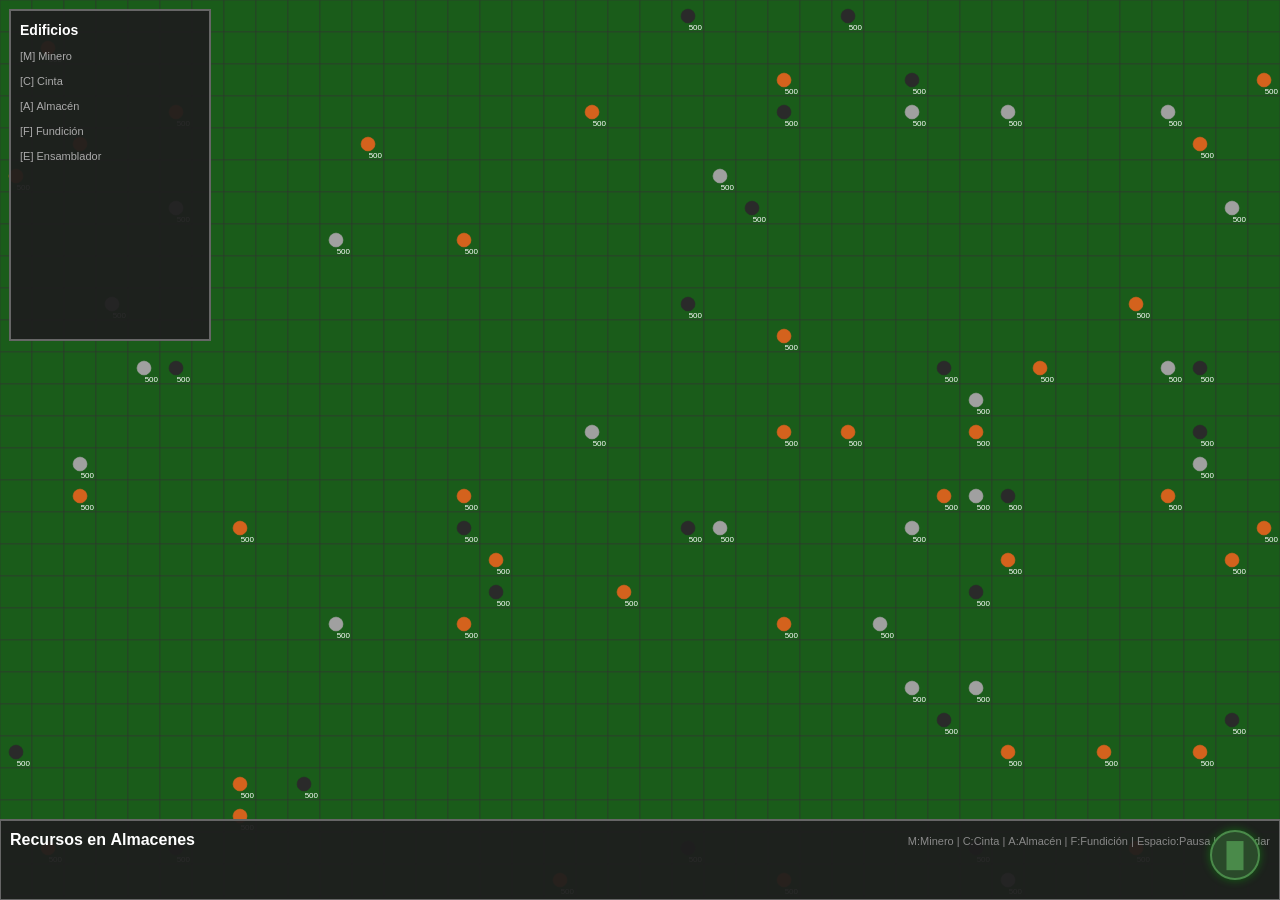
==== index.html @ dd3fa9e3 "Initial commit: Factorio Web Game - Complete implementation with production system, conveyor belts, " ====
<!DOCTYPE html>
<html lang="es">
  <head>
    <meta charset="UTF-8" />
    <meta name="viewport" content="width=device-width, initial-scale=1.0, viewport-fit=cover" />
    <title>Factorio Web - Juego de Automatización</title>
    <style>
      * {
        margin: 0;
        padding: 0;
        box-sizing: border-box;
      }

      html,
      body {
        width: 100%;
        height: 100%;
        font-family: "Segoe UI", Tahoma, Geneva, Verdana, sans-serif;
        background: #1a1a1a;
        color: #fff;
        overflow: hidden;
        position: fixed;
      }

      #gameContainer {
        width: 100vw;
        height: 100vh;
        display: flex;
        align-items: center;
        justify-content: center;
        background: linear-gradient(135deg, #0a0a0a 0%, #1a1a1a 100%);
      }

      canvas {
        display: block;
        background: #2a2a2a;
        cursor: crosshair;
        image-rendering: pixelated;
        image-rendering: crisp-edges;
        width: 100%;
        height: 100%;
      }

      ::-webkit-scrollbar {
        width: 8px;
        height: 8px;
      }

      ::-webkit-scrollbar-track {
        background: #1a1a1a;
      }

      ::-webkit-scrollbar-thumb {
        background: #444;
        border-radius: 4px;
      }

      ::-webkit-scrollbar-thumb:hover {
        background: #666;
      }

      ::selection {
        background: rgba(100, 200, 255, 0.5);
        color: #fff;
      }

      #consoleButton {
        position: fixed;
        bottom: 20px;
        right: 20px;
        width: 50px;
        height: 50px;
        background: #2a4a2a;
        border: 2px solid #4a8a4a;
        border-radius: 50%;
        cursor: pointer;
        display: flex;
        align-items: center;
        justify-content: center;
        font-size: 24px;
        color: #4a8a4a;
        transition: all 0.3s ease;
        z-index: 1000;
        box-shadow: 0 0 10px rgba(0, 255, 0, 0.3);
      }

      #consoleButton:hover {
        width: 60px;
        height: 60px;
        font-size: 28px;
        box-shadow: 0 0 20px rgba(0, 255, 0, 0.6);
        border-color: #00ff00;
        color: #00ff00;
      }

      #consolePanel {
        position: fixed;
        bottom: 90px;
        right: 20px;
        width: 400px;
        height: 300px;
        background: #1a1a1a;
        border: 2px solid #4a8a4a;
        border-radius: 8px;
        display: none;
        flex-direction: column;
        z-index: 1000;
        box-shadow: 0 0 20px rgba(0, 0, 0, 0.8);
      }

      #consolePanel.open {
        display: flex;
      }

      #consoleHeader {
        padding: 10px 15px;
        background: #2a4a2a;
        border-bottom: 1px solid #4a8a4a;
        font-weight: bold;
        color: #4a8a4a;
        display: flex;
        justify-content: space-between;
        align-items: center;
      }

      #consoleHeader button {
        background: #4a8a4a;
        border: none;
        color: #1a1a1a;
        padding: 3px 8px;
        border-radius: 3px;
        cursor: pointer;
        font-weight: bold;
      }

      #consoleHeader button:hover {
        background: #6aaa6a;
      }

      #consoleOutput {
        flex: 1;
        overflow-y: auto;
        padding: 10px;
        font-family: "Courier New", monospace;
        font-size: 11px;
        color: #4a8a4a;
        line-height: 1.4;
      }

      .log-info { color: #4a8a4a; }
      .log-error { color: #ff6b6b; }
      .log-warn { color: #ffd93d; }
      .log-debug { color: #87ceeb; }
    </style>
  </head>
  <body>
    <div id="gameContainer">
      <canvas id="gameCanvas"></canvas>
      <button id="consoleButton">█</button>
      <div id="consolePanel">
        <div id="consoleHeader">
          <span>CONSOLA</span>
          <button onclick="document.getElementById('consoleOutput').innerHTML = ''">Limpiar</button>
        </div>
        <div id="consoleOutput"></div>
      </div>
    </div>

    <script>
      // ============================================================================
      // TIPOS Y ENUMS
      // ============================================================================

      const ResourceType = {
        IRON: "iron",
        COPPER: "copper",
        COAL: "coal",
        IRON_PLATE: "iron_plate",
        COPPER_PLATE: "copper_plate",
        CABLE: "cable",
        COIL: "coil",
        CONSTRUCTION_PARTS: "construction_parts",
      };

      const BuildingType = {
        MINER: "miner",
        CONVEYOR: "conveyor",
        STORAGE: "storage",
        SMELTER: "smelter",
        ASSEMBLER: "assembler",
      };

      const Direction = {
        UP: 0,
        RIGHT: 1,
        DOWN: 2,
        LEFT: 3,
      };

      // ============================================================================
      // SISTEMA DE CONSOLA Y LOGGING
      // ============================================================================

      class ConsoleLogger {
        constructor() {
          this.logs = [];
          this.maxLogs = 150;
          this.setupUI();
          this.tickCounter = 0;
        }

        setupUI() {
          document.getElementById('consoleButton').addEventListener('click', () => {
            document.getElementById('consolePanel').classList.toggle('open');
          });
        }

        log(message, type = 'info') {
          const timestamp = new Date().toLocaleTimeString();
          const logEntry = `[${timestamp}] ${message}`;
          this.logs.push({ message: logEntry, type });

          if (this.logs.length > this.maxLogs) {
            this.logs.shift();
          }

          this.updateUI();
          // También imprimir en consola del navegador para debugging
          console.log(`[${type.toUpperCase()}] ${message}`);
        }

        info(message) { this.log(message, 'info'); }
        error(message) { this.log(message, 'error'); }
        warn(message) { this.log(message, 'warn'); }
        debug(message) { this.log(message, 'debug'); }

        updateUI() {
          const output = document.getElementById('consoleOutput');
          if (!output) return;
          output.innerHTML = this.logs
            .map(log => `<div class="log-${log.type}">${log.message}</div>`)
            .join('');
          output.scrollTop = output.scrollHeight;
        }

        tick() {
          this.tickCounter++;
          if (this.tickCounter % 10 === 0) {
            this.debug(`Tick #${this.tickCounter}`);
          }
        }
      }

      const logger = new ConsoleLogger();
      logger.info('🟢 Sistema iniciado');

      // ============================================================================
      // GENERADOR DE SPRITES
      // ============================================================================

      class SpriteGenerator {
        static generateResourceSprite(resourceType, size = 16) {
          const canvas = document.createElement("canvas");
          canvas.width = size;
          canvas.height = size;
          const ctx = canvas.getContext("2d");

          // Definir paleta de colores para pixel art
          const palettes = {
            iron: { main: "#8B8B8B", dark: "#5A5A5A", light: "#B0B0B0" },
            copper: { main: "#CD7F32", dark: "#944D1E", light: "#E8A76A" },
            coal: { main: "#2F2F2F", dark: "#0F0F0F", light: "#4A4A4A" },
            iron_plate: { main: "#A9A9A9", dark: "#6F6F6F", light: "#D3D3D3" },
            copper_plate: { main: "#E8A76A", dark: "#B8752A", light: "#F0B87A" },
            cable: { main: "#FFD700", dark: "#DAA520", light: "#FFFF00" },
            coil: { main: "#FF6B6B", dark: "#DC143C", light: "#FF8C8C" },
            construction_parts: { main: "#87CEEB", dark: "#4682B4", light: "#ADD8E6" },
          };

          const palette = palettes[resourceType] || palettes.iron;
          ctx.imageSmoothingEnabled = false;

          switch (resourceType) {
            case "iron":
              // Piedra gris de hierro con textura rugosa
              ctx.fillStyle = palette.main;
              ctx.fillRect(3, 3, 10, 10);
              ctx.fillStyle = palette.dark;
              ctx.fillRect(4, 4, 2, 2);
              ctx.fillRect(10, 5, 2, 2);
              ctx.fillRect(5, 10, 2, 2);
              ctx.fillStyle = palette.light;
              ctx.fillRect(9, 9, 2, 2);
              break;

            case "copper":
              // Mineral de cobre anaranjado con brillo
              ctx.fillStyle = palette.main;
              ctx.fillRect(3, 3, 10, 10);
              ctx.fillStyle = palette.dark;
              ctx.fillRect(3, 3, 3, 3);
              ctx.fillRect(10, 6, 2, 2);
              ctx.fillStyle = palette.light;
              ctx.fillRect(6, 8, 3, 2);
              ctx.fillRect(8, 6, 2, 2);
              break;

            case "coal":
              // Fondo gris oscuro para el carbón
              ctx.fillStyle = "#3a3a3a";
              ctx.fillRect(2, 2, size - 4, size - 4);
              
              // Carbón con forma de trozos facetados
              ctx.fillStyle = palette.main;
              // Trozo principal izquierdo
              ctx.fillRect(3, 5, 4, 4);
              // Trozo principal derecho
              ctx.fillRect(8, 7, 4, 4);
              // Facetas oscuras
              ctx.fillStyle = palette.dark;
              ctx.fillRect(3, 5, 2, 2);
              ctx.fillRect(8, 7, 2, 2);
              ctx.fillRect(5, 9, 2, 2);
              // Pequeños trozos de luz
              ctx.fillStyle = palette.light;
              ctx.fillRect(5, 6, 1, 1);
              ctx.fillRect(10, 9, 1, 1);
              break;

            case "iron_plate":
              // Placa de hierro con patrón metálico
              ctx.fillStyle = palette.main;
              ctx.fillRect(2, 3, 12, 10);
              ctx.strokeStyle = palette.dark;
              ctx.lineWidth = 1;
              // Líneas de metal
              ctx.beginPath();
              ctx.moveTo(2, 6);
              ctx.lineTo(14, 6);
              ctx.stroke();
              ctx.beginPath();
              ctx.moveTo(2, 9);
              ctx.lineTo(14, 9);
              ctx.stroke();
              ctx.beginPath();
              ctx.moveTo(2, 12);
              ctx.lineTo(14, 12);
              ctx.stroke();
              ctx.fillStyle = palette.light;
              ctx.fillRect(3, 4, 10, 1);
              break;

            case "copper_plate":
              // Placa de cobre con brillo diagonal
              ctx.fillStyle = palette.main;
              ctx.fillRect(2, 3, 12, 10);
              ctx.strokeStyle = palette.dark;
              ctx.lineWidth = 1;
              // Patrón diagonal
              for (let i = 0; i < 16; i += 2) {
                ctx.beginPath();
                ctx.moveTo(i, 3);
                ctx.lineTo(i + 8, 13);
                ctx.stroke();
              }
              ctx.fillStyle = palette.light;
              ctx.fillRect(3, 4, 2, 1);
              ctx.fillRect(9, 10, 2, 1);
              break;

            case "cable":
              // Cable - icono con dos líneas curvas (amarilla y roja) sobre rectángulo azul
              // Fondo azul oscuro
              ctx.fillStyle = "#2C3E50";
              ctx.fillRect(2, 2, 12, 12);
              
              // Línea amarilla superior izquierda (curva hacia arriba)
              ctx.strokeStyle = "#FFD700";
              ctx.lineWidth = 1.5;
              ctx.beginPath();
              ctx.moveTo(5, 8);
              ctx.quadraticCurveTo(4, 4, 7, 3);
              ctx.stroke();
              
              // Línea roja superior derecha (curva hacia arriba)
              ctx.strokeStyle = "#FF6B6B";
              ctx.lineWidth = 1.5;
              ctx.beginPath();
              ctx.moveTo(11, 8);
              ctx.quadraticCurveTo(12, 4, 9, 3);
              ctx.stroke();
              break;

            case "coil":
              // Bobina carrete - similar al icono proporcionado
              // Base circular del carrete (naranja/marrón)
              ctx.fillStyle = "#C87137"; // Naranja oscuro
              ctx.beginPath();
              ctx.arc(8, 8, 6, 0, Math.PI * 2);
              ctx.fill();
              
              // Agujero en el centro
              ctx.fillStyle = "rgba(0, 0, 0, 0)"; // Transparente
              ctx.clearRect(6.5, 6.5, 3, 3);
              
              // Círculo oscuro del agujero
              ctx.fillStyle = "#8B4513"; // Marrón más oscuro
              ctx.beginPath();
              ctx.arc(8, 8, 1.5, 0, Math.PI * 2);
              ctx.fill();
              
              // Cable enrollado (líneas azul oscuro) en el medio
              ctx.strokeStyle = "#2C3E50"; // Azul oscuro
              ctx.lineWidth = 0.8;
              for (let i = 0; i < 5; i++) {
                ctx.beginPath();
                ctx.arc(8, 8, 3.5 - i * 0.5, 0, Math.PI * 2);
                ctx.stroke();
              }
              
              // Aro dorado alrededor (borde)
              ctx.strokeStyle = palette.light; // Dorado
              ctx.lineWidth = 1;
              ctx.beginPath();
              ctx.arc(8, 8, 6, 0, Math.PI * 2);
              ctx.stroke();
              
              // Brillo en la esquina superior izquierda
              ctx.fillStyle = "rgba(255, 255, 255, 0.6)";
              ctx.beginPath();
              ctx.arc(5.5, 5.5, 0.8, 0, Math.PI * 2);
              ctx.fill();
              break;

            case "construction_parts":
              // Piezas de construcción azules
              ctx.fillStyle = palette.main;
              ctx.fillRect(2, 2, 12, 12);
              ctx.fillStyle = palette.dark;
              ctx.fillRect(4, 4, 3, 3);
              ctx.fillRect(9, 4, 3, 3);
              ctx.fillRect(4, 9, 3, 3);
              ctx.fillRect(9, 9, 3, 3);
              ctx.fillStyle = palette.light;
              ctx.fillRect(3, 3, 10, 1);
              ctx.fillRect(3, 3, 1, 10);
              break;
          }

          // Borde oscuro
          ctx.strokeStyle = "#000";
          ctx.lineWidth = 1;
          ctx.strokeRect(2, 2, size - 4, size - 4);

          return canvas;
        }

        static generateBuildingSprite(buildingType, direction, size = 32) {
          const canvas = document.createElement("canvas");
          canvas.width = size;
          canvas.height = size;
          const ctx = canvas.getContext("2d");

          ctx.fillStyle = "#f0f0f0";
          ctx.fillRect(0, 0, size, size);
          ctx.strokeStyle = "#333";
          ctx.lineWidth = 2;
          ctx.strokeRect(0, 0, size, size);

          ctx.fillStyle = "#333";
          ctx.font = `${size * 0.5}px Arial`;
          ctx.textAlign = "center";
          ctx.textBaseline = "middle";

          const icons = {
            miner: "⛏",
            conveyor: "→",
            storage: "📦",
            smelter: "🔥",
            assembler: "⚙",
          };

          // Dibujar el icono
          const text = icons[buildingType] || "?";
          
          // Si es cinta y tiene dirección, rotar
          if (buildingType === "conveyor" && direction !== undefined) {
            ctx.save();
            ctx.translate(size / 2, size / 2);
            
            const rotations = {
              0: -Math.PI / 2,   // UP
              1: 0,              // RIGHT
              2: Math.PI / 2,    // DOWN
              3: Math.PI         // LEFT
            };
            
            ctx.rotate(rotations[direction] || 0);
            ctx.fillText(text, 0, 0);
            ctx.restore();
          } else {
            ctx.fillText(text, size / 2, size / 2);
          }
          
          return canvas;
        }

        static generateTerrainTile(tileSize, resourceType) {
          const canvas = document.createElement("canvas");
          canvas.width = tileSize;
          canvas.height = tileSize;
          const ctx = canvas.getContext("2d");

          ctx.fillStyle = "#1a5c1a";
          ctx.fillRect(0, 0, tileSize, tileSize);

          if (resourceType) {
            const colors = {
              iron: "#A0A0A0",
              copper: "#D4621D",
              coal: "#2A2A2A",
            };

            ctx.fillStyle = colors[resourceType] || "#888";
            ctx.beginPath();
            ctx.arc(tileSize / 2, tileSize / 2, tileSize * 0.3, 0, Math.PI * 2);
            ctx.fill();
          }

          return canvas;
        }
      }

      class SpriteCache {
        constructor() {
          this.cache = new Map();
        }

        getResourceSprite(type) {
          const key = `resource_${type}`;
          if (!this.cache.has(key)) {
            this.cache.set(key, SpriteGenerator.generateResourceSprite(type));
          }
          return this.cache.get(key);
        }

        getBuildingSprite(type, direction) {
          const key = direction !== undefined ? `building_${type}_${direction}` : `building_${type}`;
          if (!this.cache.has(key)) {
            this.cache.set(key, SpriteGenerator.generateBuildingSprite(type, direction));
          }
          return this.cache.get(key);
        }

        getTerrainSprite(type) {
          const key = `terrain_${type || "empty"}`;
          if (!this.cache.has(key)) {
            this.cache.set(key, SpriteGenerator.generateTerrainTile(32, type));
          }
          return this.cache.get(key);
        }

        clear() {
          this.cache.clear();
        }
      }

      // ============================================================================
      // SISTEMA DE GRID Y CÁMARA
      // ============================================================================

      class GridSystem {
        constructor(width, height) {
          this.width = width;
          this.height = height;
          this.grid = [];
          this.tileSize = 32;
          this.initializeGrid();
        }

        initializeGrid() {
          for (let y = 0; y < this.height; y++) {
            this.grid[y] = [];
            for (let x = 0; x < this.width; x++) {
              this.grid[y][x] = {
                x,
                y,
                terrain: "grass",
              };

              if (Math.random() < 0.08) {
                const resourceTypes = [ResourceType.IRON, ResourceType.COPPER, ResourceType.COAL];
                const randomType = resourceTypes[Math.floor(Math.random() * resourceTypes.length)];
                this.grid[y][x].resource = {
                  type: randomType,
                  quantity: 500,
                };
              }
            }
          }
        }

        getTile(x, y) {
          if (x >= 0 && x < this.width && y >= 0 && y < this.height) {
            return this.grid[y][x];
          }
          return null;
        }

        getGrid() {
          return this.grid;
        }

        canPlaceBuilding(x, y) {
          const tile = this.getTile(x, y);
          if (!tile) return false;
          return !tile.building;
        }

        placeBuilding(x, y, building) {
          const tile = this.getTile(x, y);
          if (!tile) {
            return false;
          }
          if (tile.building) {
            return false;
          }
          tile.building = building;
          return true;
        }

        removeBuilding(x, y) {
          const tile = this.getTile(x, y);
          if (tile && tile.building) {
            const building = tile.building;
            tile.building = undefined;
            return building;
          }
          return null;
        }

        getBuildingAt(x, y) {
          const tile = this.getTile(x, y);
          return tile?.building;
        }

        getResourceAt(x, y) {
          const tile = this.getTile(x, y);
          return tile?.resource;
        }

        extractResource(x, y, amount) {
          const resource = this.getResourceAt(x, y);
          if (!resource) return 0;

          const extracted = Math.min(amount, resource.quantity);
          resource.quantity -= extracted;

          if (resource.quantity <= 0) {
            const tile = this.getTile(x, y);
            if (tile) {
              tile.resource = undefined;
            }
          }

          return extracted;
        }

        getTileSize() {
          return this.tileSize;
        }

        setTileSize(size) {
          this.tileSize = size;
        }
      }

      class Camera {
        constructor(x = 0, y = 0, width = 800, height = 600) {
          this.position = { x, y };
          this.zoom = 1;
          this.minZoom = 0.5;
          this.maxZoom = 3;
          this.width = width;
          this.height = height;
        }

        panBy(dx, dy) {
          this.position.x += dx;
          this.position.y += dy;
        }

        zoomAt(factor, cursorX, cursorY) {
          const oldZoom = this.zoom;
          this.zoom = Math.max(this.minZoom, Math.min(this.maxZoom, this.zoom * factor));

          const zoomChange = (this.zoom - oldZoom) / oldZoom;
          this.position.x -= (cursorX / oldZoom) * zoomChange;
          this.position.y -= (cursorY / oldZoom) * zoomChange;
        }

        setSize(width, height) {
          this.width = width;
          this.height = height;
        }

        worldToScreen(worldX, worldY) {
          return {
            x: (worldX - this.position.x) * this.zoom,
            y: (worldY - this.position.y) * this.zoom,
          };
        }

        screenToWorld(screenX, screenY) {
          return {
            x: screenX / this.zoom + this.position.x,
            y: screenY / this.zoom + this.position.y,
          };
        }

        isVisible(x, y, size) {
          const screenPos = this.worldToScreen(x, y);
          const screenSize = size * this.zoom;
          return (
            screenPos.x + screenSize > 0 &&
            screenPos.x < this.width &&
            screenPos.y + screenSize > 0 &&
            screenPos.y < this.height
          );
        }
      }

      // ============================================================================
      // SISTEMA DE RENDERIZADO
      // ============================================================================

      class Renderer {
        constructor(canvasId, spriteCache) {
          const canvas = document.getElementById(canvasId);
          if (!canvas) {
            throw new Error(`Canvas con id ${canvasId} no encontrado`);
          }
          this.canvas = canvas;
          this.ctx = canvas.getContext("2d");
          this.spriteCache = spriteCache;
          this.resizeCanvas();
          window.addEventListener("resize", () => this.resizeCanvas());
        }

        resizeCanvas() {
          this.canvas.width = window.innerWidth;
          this.canvas.height = window.innerHeight;
        }

        render(gameState, camera, grid) {
          this.ctx.fillStyle = "#1a1a1a";
          this.ctx.fillRect(0, 0, this.canvas.width, this.canvas.height);

          this.ctx.save();
          this.ctx.scale(camera.zoom, camera.zoom);
          this.ctx.translate(-camera.position.x, -camera.position.y);

          this.renderGrid(grid, camera);
          this.renderResourceNodes(grid, camera);
          this.renderBuildings(gameState, camera);
          this.renderResources(gameState);

          if (gameState.selectedBuilding) {
            this.renderBuildingSelection(gameState.selectedBuilding);
          }

          this.ctx.restore();

          this.renderUI(gameState, camera);
        }

        renderGrid(grid, camera) {
          const tileSize = grid.getTileSize();
          const gridTiles = grid.getGrid();

          for (let y = 0; y < gridTiles.length; y++) {
            for (let x = 0; x < gridTiles[y].length; x++) {
              if (camera.isVisible(x * tileSize, y * tileSize, tileSize)) {
                this.ctx.fillStyle = "#1a5c1a";
                this.ctx.fillRect(x * tileSize, y * tileSize, tileSize, tileSize);

                this.ctx.strokeStyle = "#333";
                this.ctx.lineWidth = 0.5 / camera.zoom;
                this.ctx.strokeRect(x * tileSize, y * tileSize, tileSize, tileSize);
              }
            }
          }
        }

        renderResourceNodes(grid, camera) {
          const tileSize = grid.getTileSize();
          const gridTiles = grid.getGrid();

          for (let y = 0; y < gridTiles.length; y++) {
            for (let x = 0; x < gridTiles[y].length; x++) {
              const tile = gridTiles[y][x];
              if (tile.resource && camera.isVisible(x * tileSize, y * tileSize, tileSize)) {
                const sprite = this.spriteCache.getTerrainSprite(tile.resource.type);
                this.ctx.drawImage(sprite, x * tileSize + 4, y * tileSize + 4, tileSize - 8, tileSize - 8);

                this.ctx.fillStyle = "#fff";
                this.ctx.font = `${Math.max(8 / camera.zoom, 6)}px Arial`;
                this.ctx.textAlign = "right";
                this.ctx.fillText(tile.resource.quantity.toString(), x * tileSize + tileSize - 2, y * tileSize + tileSize - 2);
              }
            }
          }
        }

        renderBuildings(gameState, camera) {
          const tileSize = 32;

          for (const building of gameState.buildings.values()) {
            const x = building.position.x * tileSize;
            const y = building.position.y * tileSize;

            if (camera.isVisible(x, y, tileSize)) {
              const sprite = this.spriteCache.getBuildingSprite(building.type, building.direction);
              this.ctx.drawImage(sprite, x, y, tileSize, tileSize);

              // Mostrar estado activo
              if (building.isActive) {
                this.ctx.fillStyle = "rgba(0, 255, 0, 0.2)";
                this.ctx.fillRect(x, y, tileSize, tileSize);

                const animTime = (gameState.gameTime % 1000) / 1000;
                this.ctx.strokeStyle = `rgba(0, 255, 0, ${0.5 + Math.sin(animTime * Math.PI * 2) * 0.3})`;
                this.ctx.lineWidth = 2 / camera.zoom;
                this.ctx.strokeRect(x + 2, y + 2, tileSize - 4, tileSize - 4);
              }

              // Mostrar progreso de receta
              if (building.recipeProgress > 0 && building.recipeProgress < 1) {
                this.ctx.fillStyle = "rgba(100, 200, 255, 0.3)";
                this.ctx.fillRect(x, y - 8, tileSize * building.recipeProgress, 4);
                this.ctx.strokeStyle = "rgba(100, 200, 255, 0.6)";
                this.ctx.lineWidth = 1 / camera.zoom;
                this.ctx.strokeRect(x, y - 8, tileSize, 4);
              }

              // Mostrar inventario
              if (building.inventory.length > 0) {
                if (building.type === BuildingType.STORAGE) {
                  // Para almacenes: solo mostrar barra de capacidad
                  const maxCapacity = 250;
                  const capacity = (building.inventory.length / maxCapacity);
                  this.ctx.fillStyle = "rgba(255, 100, 100, 0.5)";
                  this.ctx.fillRect(x, y + tileSize - 4, tileSize * capacity, 4);
                  this.ctx.strokeStyle = "rgba(255, 100, 100, 0.8)";
                  this.ctx.lineWidth = 1 / camera.zoom;
                  this.ctx.strokeRect(x, y + tileSize - 4, tileSize, 4);

                } else if (building.type === BuildingType.CONVEYOR) {
                  // Mostrar movimiento continuo de materiales en la cinta
                  if (building.inventory.length > 0) {
                    // Calcular dirección visual basada en la rotación
                    const directions = [
                      { dx: 0, dy: -1 }, // UP
                      { dx: 1, dy: 0 },  // RIGHT
                      { dx: 0, dy: 1 },  // DOWN
                      { dx: -1, dy: 0 }  // LEFT
                    ];
                    const dir = directions[building.direction] || directions[1];
                    
                    // Animación de movimiento continuo (velocidad dividida por 2 = tiempo de 1000ms)
                    const animTime = (gameState.gameTime / 1000) % 1;
                    const itemsToShow = Math.min(building.inventory.length, 2);
                    
                    for (let i = 0; i < itemsToShow; i++) {
                      const resource = building.inventory[i];
                      const sprite = this.spriteCache.getResourceSprite(resource.type);
                      
                      // Posición animada a lo largo de la dirección con mayor espacio entre items
                      const offset = (animTime + i * 0.5) % 1;
                      const posX = x + tileSize / 2 + dir.dx * tileSize * (offset - 0.5) - 8;
                      const posY = y + tileSize / 2 + dir.dy * tileSize * (offset - 0.5) - 8;
                      
                      this.ctx.drawImage(sprite, posX, posY, 16, 16);
                    }
                  }
                  
                } else {
                  // Para mineros y fundiciones: mostrar número en esquina superior derecha
                  const maxMinerCapacity = building.type === BuildingType.MINER ? 25 : 20;
                  
                  // Mostrar cantidad si hay - en esquina superior derecha con fondo negro
                  if (building.inventory.length > 0) {
                    const numStr = building.inventory.length.toString();
                    const fontSize = Math.max(8 / camera.zoom, 6);
                    this.ctx.font = `${fontSize}px Arial`;
                    this.ctx.textAlign = "center";
                    
                    const padding = 2;
                    const textWidth = 14;
                    const textHeight = fontSize + 2;
                    const rectX = x + tileSize - textWidth - padding;
                    const rectY = y + padding;
                    
                    // Dibujar fondo negro
                    this.ctx.fillStyle = "#000000";
                    this.ctx.fillRect(rectX, rectY, textWidth, textHeight);
                    
                    // Dibujar número en blanco
                    this.ctx.fillStyle = "#ffffff";
                    this.ctx.fillText(numStr, x + tileSize - textWidth / 2 - padding, y + fontSize + padding);
                  }

                  // Barra de capacidad
                  this.ctx.fillStyle = building.type === BuildingType.MINER ? "rgba(255, 150, 100, 0.4)" : "rgba(100, 200, 255, 0.4)";
                  this.ctx.fillRect(x, y + tileSize - 3, tileSize * (building.inventory.length / maxMinerCapacity), 3);
                  this.ctx.strokeStyle = building.type === BuildingType.MINER ? "rgba(255, 150, 100, 0.8)" : "rgba(100, 200, 255, 0.8)";
                  this.ctx.lineWidth = 1 / camera.zoom;
                  this.ctx.strokeRect(x, y + tileSize - 3, tileSize, 3);
                }
              }
            }
          }
        }

        renderResources(gameState) {
          const tileSize = 32;

          for (const resource of gameState.resources.values()) {
            // NO renderizar recursos que están dentro de cintas (se muestran en la animación)
            let isInConveyor = false;
            for (const building of gameState.buildings.values()) {
              if (building.type === BuildingType.CONVEYOR && building.inventory.includes(resource)) {
                isInConveyor = true;
                break;
              }
            }
            
            if (isInConveyor) {
              continue; // Saltar este recurso, ya se dibuja en la animación de la cinta
            }

            const screenPos = {
              x: resource.position.x * tileSize + 8,
              y: resource.position.y * tileSize + 8,
            };

            if (resource.targetPosition) {
              const targetScreen = {
                x: resource.targetPosition.x * tileSize + 8,
                y: resource.targetPosition.y * tileSize + 8,
              };
              screenPos.x = screenPos.x + (targetScreen.x - screenPos.x) * resource.progress;
              screenPos.y = screenPos.y + (targetScreen.y - screenPos.y) * resource.progress;
            }

            const sprite = this.spriteCache.getResourceSprite(resource.type);
            this.ctx.drawImage(sprite, screenPos.x - 8, screenPos.y - 8, 16, 16);
          }
        }

        renderBuildingSelection(building) {
          const tileSize = 32;
          const x = building.position.x * tileSize;
          const y = building.position.y * tileSize;

          this.ctx.strokeStyle = "#00ff00";
          this.ctx.lineWidth = 3;
          this.ctx.strokeRect(x, y, tileSize, tileSize);
        }

        renderUI(gameState, camera) {
          this.ctx.restore();
          this.renderResourcePanel(gameState);
          this.renderInfoPanel(gameState);
          this.renderBuildingPanel();
        }

        renderResourcePanel(gameState) {
          const panelHeight = 80;
          const panelY = this.canvas.height - panelHeight;

          this.ctx.fillStyle = "rgba(30, 30, 30, 0.95)";
          this.ctx.fillRect(0, panelY, this.canvas.width, panelHeight);

          this.ctx.strokeStyle = "#666";
          this.ctx.lineWidth = 2;
          this.ctx.strokeRect(0, panelY, this.canvas.width, panelHeight);

          this.ctx.fillStyle = "#fff";
          this.ctx.font = "bold 16px Arial";
          this.ctx.textAlign = "left";
          this.ctx.fillText("Recursos en Almacenes", 10, panelY + 25);

          // Contar recursos en todos los almacenes
          const storageCounts = {};
          for (const building of gameState.buildings.values()) {
            if (building.type === BuildingType.STORAGE) {
              for (const resource of building.inventory) {
                storageCounts[resource.type] = (storageCounts[resource.type] || 0) + 1;
              }
            }
          }

          const resourceEntries = Object.entries(storageCounts);
          let xOffset = 220;

          resourceEntries.forEach(([resourceType, amount]) => {
            this.ctx.fillStyle = "#ccc";
            this.ctx.font = "12px Arial";
            this.ctx.fillText(`${resourceType}: ${amount}`, xOffset, panelY + 25);
            xOffset += 150;
          });

          this.ctx.fillStyle = "#888";
          this.ctx.font = "11px Arial";
          this.ctx.textAlign = "right";
          this.ctx.fillText(
            "M:Minero | C:Cinta | A:Almacén | F:Fundición | Espacio:Pausa | S:Guardar",
            this.canvas.width - 10,
            panelY + 25
          );
        }

        renderInfoPanel(gameState) {
          if (!gameState.selectedBuilding) return;

          const building = gameState.selectedBuilding;
          
          // Panel más grande y reutilizable
          const panelWidth = Math.floor(this.canvas.width * 0.35);  // 35% del ancho
          const panelHeight = Math.floor(this.canvas.height * 0.85); // 85% del alto
          const panelX = this.canvas.width - panelWidth;
          const panelY = 10;

          // Fondo del panel
          this.ctx.fillStyle = "rgba(30, 30, 30, 0.95)";
          this.ctx.fillRect(panelX, panelY, panelWidth, panelHeight);

          // Borde del panel
          this.ctx.strokeStyle = "#666";
          this.ctx.lineWidth = 2;
          this.ctx.strokeRect(panelX, panelY, panelWidth, panelHeight);

          // Inicializar posición para contenido
          const padding = 15;
          let contentX = panelX + padding;
          let contentY = panelY + padding;
          const contentWidth = panelWidth - padding * 2;

          // Título (tipo de edificio)
          this.ctx.fillStyle = "#fff";
          this.ctx.font = "bold 16px Arial";
          this.ctx.textAlign = "left";
          this.ctx.fillText(`${building.type.toUpperCase()}`, contentX, contentY);
          contentY += 28;

          // Información básica
          this.ctx.fillStyle = "#ccc";
          this.ctx.font = "12px Arial";
          
          // Posición
          this.ctx.fillText(`Posición: (${building.position.x}, ${building.position.y})`, contentX, contentY);
          contentY += 18;
          
          // Salud
          this.ctx.fillText(`Salud: ${building.health}/${building.maxHealth}`, contentX, contentY);
          contentY += 18;
          
          contentY += 10; // Espaciador
          
          // Sección específica por tipo de edificio
          if (building.type === BuildingType.CONVEYOR) {
            this.renderConveyorPanel(building, contentX, contentY, contentWidth);
          } else if (building.type === BuildingType.SMELTER) {
            this.renderSmelterPanel(building, contentX, contentY, contentWidth);
          } else if (building.type === BuildingType.ASSEMBLER) {
            this.renderAssemblerPanel(building, contentX, contentY, contentWidth);
          } else {
            this.renderGenericInventoryPanel(building, contentX, contentY, contentWidth);
          }
        }

        renderConveyorPanel(building, x, y, width) {
          const directions = ["↑", "→", "↓", "←"];
          
          this.ctx.fillStyle = "#ccc";
          this.ctx.font = "12px Arial";
          this.ctx.fillText(`Dirección: ${directions[building.direction]}`, x, y);
          y += 25;
          
          this.ctx.fillText("Rotar dirección:", x, y);
          y += 20;
          
          // Botones de dirección
          this.ctx.fillStyle = "#666";
          this.ctx.strokeStyle = "#999";
          this.ctx.lineWidth = 1;
          const btnWidth = 50;
          const btnHeight = 20;
          const spacing = 65;
          
          // UP
          this.ctx.fillRect(x, y, btnWidth, btnHeight);
          this.ctx.strokeRect(x, y, btnWidth, btnHeight);
          this.ctx.fillStyle = building.direction === Direction.UP ? "#00ff00" : "#fff";
          this.ctx.font = "11px Arial";
          this.ctx.textAlign = "center";
          this.ctx.fillText("↑ UP", x + btnWidth / 2, y + 14);
          
          // RIGHT
          this.ctx.fillStyle = "#666";
          this.ctx.fillRect(x + spacing, y, btnWidth, btnHeight);
          this.ctx.strokeStyle = "#999";
          this.ctx.strokeRect(x + spacing, y, btnWidth, btnHeight);
          this.ctx.fillStyle = building.direction === Direction.RIGHT ? "#00ff00" : "#fff";
          this.ctx.fillText("→ RGT", x + spacing + btnWidth / 2, y + 14);
          
          y += 30;
          
          // DOWN
          this.ctx.fillStyle = "#666";
          this.ctx.fillRect(x, y, btnWidth, btnHeight);
          this.ctx.strokeStyle = "#999";
          this.ctx.strokeRect(x, y, btnWidth, btnHeight);
          this.ctx.fillStyle = building.direction === Direction.DOWN ? "#00ff00" : "#fff";
          this.ctx.fillText("↓ DWN", x + btnWidth / 2, y + 14);
          
          // LEFT
          this.ctx.fillStyle = "#666";
          this.ctx.fillRect(x + spacing, y, btnWidth, btnHeight);
          this.ctx.strokeStyle = "#999";
          this.ctx.strokeRect(x + spacing, y, btnWidth, btnHeight);
          this.ctx.fillStyle = building.direction === Direction.LEFT ? "#00ff00" : "#fff";
          this.ctx.fillText("← LFT", x + spacing + btnWidth / 2, y + 14);
        }

        renderSmelterPanel(building, x, y, width) {
          this.ctx.fillStyle = "#ccc";
          this.ctx.font = "11px Arial";
          this.ctx.textAlign = "left";
          
          const fuelCount = building.fuelInventory ? building.fuelInventory.length : 0;
          const materialCount = building.materialInventory ? building.materialInventory.length : 0;
          
          // Combustible
          this.ctx.fillText("Combustible:", x, y);
          if (fuelCount > 0) {
            const fuelSprite = this.spriteCache.getResourceSprite(ResourceType.COAL);
            this.ctx.drawImage(fuelSprite, x, y - 12, 14, 14);
            this.ctx.fillText(`${fuelCount}`, x + 20, y);
          } else {
            this.ctx.fillText(`${fuelCount}`, x + 20, y);
          }
          y += 25;
          
          // Material
          this.ctx.fillText("Material:", x, y);
          if (materialCount > 0 && building.materialInventory.length > 0) {
            const materialType = building.materialInventory[0].type;
            const materialSprite = this.spriteCache.getResourceSprite(materialType);
            this.ctx.drawImage(materialSprite, x, y - 12, 14, 14);
            this.ctx.fillText(`${materialCount}`, x + 20, y);
          } else {
            this.ctx.fillText(`${materialCount}`, x + 20, y);
          }
          y += 25;
          
          // Producto
          this.ctx.fillText("Producto:", x, y);
          if (building.inventory.length > 0) {
            const productSprite = this.spriteCache.getResourceSprite(building.inventory[0].type);
            this.ctx.drawImage(productSprite, x, y - 12, 14, 14);
            this.ctx.fillText(`${building.inventory.length}`, x + 20, y);
          } else {
            this.ctx.fillText(`${building.inventory.length}`, x + 20, y);
          }
        }

        renderAssemblerPanel(building, x, y, width) {
          this.ctx.fillStyle = "#ccc";
          this.ctx.font = "12px Arial";
          this.ctx.textAlign = "left";
          
          // Seleccionar receta
          this.ctx.fillText("Seleccionar receta:", x, y);
          y += 25;
          
          const recipes = [
            { name: "Cable", value: "cable", color: "#FFD700" },
            { name: "Bobina", value: "coil", color: "#FF6B6B" },
            { name: "Piezas Const.", value: "construction_parts", color: "#87CEEB" }
          ];
          
          const btnWidth = Math.floor((width - 10) / 2);
          const btnHeight = 22;
          const btnSpacingX = 10;
          const btnSpacingY = 28;
          
          for (let i = 0; i < recipes.length; i++) {
            const recipe = recipes[i];
            const btnX = x + (i % 2) * (btnWidth + btnSpacingX);
            const btnY = y + Math.floor(i / 2) * btnSpacingY;
            
            const isSelected = building.selectedRecipe === recipe.value;
            this.ctx.fillStyle = isSelected ? recipe.color : "#555";
            this.ctx.fillRect(btnX, btnY, btnWidth, btnHeight);
            this.ctx.strokeStyle = isSelected ? "#fff" : "#999";
            this.ctx.lineWidth = 2;
            this.ctx.strokeRect(btnX, btnY, btnWidth, btnHeight);
            
            this.ctx.fillStyle = isSelected ? "#000" : "#fff";
            this.ctx.font = "11px Arial";
            this.ctx.textAlign = "center";
            this.ctx.fillText(recipe.name, btnX + btnWidth / 2, btnY + 16);
          }
          
          y += 100;
          
          // Inventarios
          this.ctx.fillStyle = "#ccc";
          this.ctx.font = "12px Arial";
          this.ctx.textAlign = "left";
          
          // Entrada
          this.ctx.fillText("Entrada:", x, y);
          if (building.inputInventory && building.inputInventory.length > 0) {
            y += 18;
            const resourcesMap = {};
            for (const resource of building.inputInventory) {
              resourcesMap[resource.type] = (resourcesMap[resource.type] || 0) + 1;
            }
            this.ctx.font = "11px Arial";
            for (const [type, count] of Object.entries(resourcesMap)) {
              const sprite = this.spriteCache.getResourceSprite(type);
              this.ctx.drawImage(sprite, x, y - 11, 12, 12);
              this.ctx.fillText(`${count}`, x + 18, y);
              y += 16;
            }
          } else {
            this.ctx.fillText("(vacío)", x + 80, y);
            y += 18;
          }
          
          y += 10;
          
          // Salida
          this.ctx.fillStyle = "#ccc";
          this.ctx.font = "12px Arial";
          this.ctx.fillText("Salida:", x, y);
          if (building.outputInventory && building.outputInventory.length > 0) {
            y += 18;
            const resourcesMap = {};
            for (const resource of building.outputInventory) {
              resourcesMap[resource.type] = (resourcesMap[resource.type] || 0) + 1;
            }
            this.ctx.font = "11px Arial";
            for (const [type, count] of Object.entries(resourcesMap)) {
              const sprite = this.spriteCache.getResourceSprite(type);
              this.ctx.drawImage(sprite, x, y - 11, 12, 12);
              this.ctx.fillText(`${count}`, x + 18, y);
              y += 16;
            }
          } else {
            this.ctx.fillText("(vacío)", x + 80, y);
            y += 18;
          }
          
          y += 10;
          
          // Estado
          this.ctx.fillStyle = building.isActive ? "#00ff00" : "#ff4444";
          this.ctx.font = "12px Arial";
          const statusText = building.isActive ? "✓ Activo" : "✗ Inactivo";
          this.ctx.fillText(`Estado: ${statusText}`, x, y);
          if (building.selectedRecipe) {
            y += 18;
            this.ctx.fillStyle = "#888";
            this.ctx.fillText(`Progreso: ${(building.recipeProgress * 100).toFixed(0)}%`, x, y);
          }
        }

        renderGenericInventoryPanel(building, x, y, width) {
          this.ctx.fillStyle = "#ccc";
          this.ctx.font = "12px Arial";
          this.ctx.textAlign = "left";

          this.ctx.fillText("Inventario:", x, y);
          y += 18;

          const resourceCounts = {};
          const inventory = Array.isArray(building.inventory) ? building.inventory : [];
          for (const resource of inventory) {
            resourceCounts[resource.type] = (resourceCounts[resource.type] || 0) + 1;
          }

          if (Object.keys(resourceCounts).length === 0) {
            this.ctx.fillStyle = "#888";
            this.ctx.fillText("(vacío)", x, y);
            y += 18;
          } else {
            this.ctx.fillStyle = "#ccc";
            this.ctx.font = "11px Arial";
            for (const [resourceType, count] of Object.entries(resourceCounts)) {
              const sprite = this.spriteCache.getResourceSprite(resourceType);
              this.ctx.drawImage(sprite, x, y - 11, 12, 12);
              this.ctx.fillText(`${resourceType}: ${count}`, x + 18, y);
              y += 16;
            }
          }

          y += 12;
          this.ctx.fillStyle = building.isActive ? "#00ff00" : "#ff4444";
          this.ctx.font = "12px Arial";
          this.ctx.fillText(`Estado: ${building.isActive ? "✓ Activo" : "✗ Inactivo"}`, x, y);

          // Mostrar inventario de salida si existe
          if (building.outputInventory && building.outputInventory.length > 0) {
            y += 18;
            this.ctx.fillStyle = "#ffff00";
            this.ctx.font = "11px Arial";
            const outputCounts = {};
            for (const resource of building.outputInventory) {
              outputCounts[resource.type] = (outputCounts[resource.type] || 0) + 1;
            }
            this.ctx.fillText("Salida:", x, y);
            y += 14;
            for (const [resourceType, count] of Object.entries(outputCounts)) {
              const sprite = this.spriteCache.getResourceSprite(resourceType);
              this.ctx.drawImage(sprite, x, y - 9, 10, 10);
              this.ctx.fillText(`${resourceType}: ${count}`, x + 15, y);
              y += 12;
            }
          }
        }

        renderBuildingPanel() {
          const panelWidth = 200;
          const panelHeight = 330;

          this.ctx.fillStyle = "rgba(30, 30, 30, 0.95)";
          this.ctx.fillRect(10, 10, panelWidth, panelHeight);

          this.ctx.strokeStyle = "#666";
          this.ctx.lineWidth = 2;
          this.ctx.strokeRect(10, 10, panelWidth, panelHeight);

          this.ctx.fillStyle = "#fff";
          this.ctx.font = "bold 14px Arial";
          this.ctx.textAlign = "left";
          this.ctx.fillText("Edificios", 20, 35);

          const buildings = [
            { name: "Minero", key: "M" },
            { name: "Cinta", key: "C" },
            { name: "Almacén", key: "A" },
            { name: "Fundición", key: "F" },
            { name: "Ensamblador", key: "E" },
          ];

          this.ctx.fillStyle = "#aaa";
          this.ctx.font = "11px Arial";
          buildings.forEach((building, index) => {
            this.ctx.fillText(`[${building.key}] ${building.name}`, 20, 60 + index * 25);
          });
        }
      }

      // ============================================================================
      // BUCLE DEL JUEGO
      // ============================================================================

      class GameLoop {
        constructor(canvasId) {
          this.spriteCache = new SpriteCache();
          this.gridSystem = new GridSystem(40, 40);
          this.camera = new Camera(0, 0, window.innerWidth, window.innerHeight);

          this.renderer = new Renderer(canvasId, this.spriteCache);

          this.gameState = {
            buildings: new Map(),
            resources: new Map(),
            playerInventory: {
              iron: 0,
              copper: 0,
              coal: 0,
              iron_plate: 0,
              copper_plate: 0,
            },
            grid: this.gridSystem.getGrid(),
            camera: this.camera.position,
            gameTime: 0,
            isPaused: false,
          };

          this.running = false;
          this.animationFrameId = null;
          this.lastFrameTime = 0;
          this.deltaTime = 0;
          this.tickCounter = 0;
          this.tickRate = 10;
          this.placementMode = null;

          this.setupInputHandlers();
          this.loadGame();
        }

        setupInputHandlers() {
          const canvas = document.querySelector("canvas");
          if (!canvas) return;

          canvas.addEventListener("click", (e) => this.handleCanvasClick(e));
          canvas.addEventListener("contextmenu", (e) => {
            e.preventDefault();
            this.placementMode = null;
          });

          canvas.addEventListener("wheel", (e) => {
            e.preventDefault();
            const factor = e.deltaY > 0 ? 0.8 : 1.2;
            const rect = canvas.getBoundingClientRect();
            const cursorX = e.clientX - rect.left;
            const cursorY = e.clientY - rect.top;
            this.camera.zoomAt(factor, cursorX, cursorY);
          });

          // Rueda central para eliminar
          canvas.addEventListener("mousedown", (e) => {
            if (e.button === 1) { // Rueda central
              e.preventDefault();
              const rect = canvas.getBoundingClientRect();
              const screenX = e.clientX - rect.left;
              const screenY = e.clientY - rect.top;
              const worldPos = this.camera.screenToWorld(screenX, screenY);
              const gridX = Math.floor(worldPos.x / 32);
              const gridY = Math.floor(worldPos.y / 32);
              
              const building = this.gridSystem.getBuildingAt(gridX, gridY);
              if (building) {
                // Purgar todos los materiales del edificio (eliminarlos sin soltarlos)
                let itemsDeleted = 0;
                
                // Eliminar recursos de inventario principal
                if (building.inventory && building.inventory.length > 0) {
                  for (const resource of building.inventory) {
                    this.gameState.resources.delete(resource.id);
                    itemsDeleted++;
                  }
                }
                
                // Para fundiciones, también eliminar combustible y material
                if (building.type === BuildingType.SMELTER) {
                  if (building.fuelInventory && building.fuelInventory.length > 0) {
                    for (const resource of building.fuelInventory) {
                      this.gameState.resources.delete(resource.id);
                      itemsDeleted++;
                    }
                  }
                  if (building.materialInventory && building.materialInventory.length > 0) {
                    for (const resource of building.materialInventory) {
                      this.gameState.resources.delete(resource.id);
                      itemsDeleted++;
                    }
                  }
                }
                
                // Eliminar el edificio
                this.gridSystem.removeBuilding(gridX, gridY);
                this.gameState.buildings.delete(building.id);
                this.gameState.selectedBuilding = undefined;
                
                logger.info(`🗑️ ${building.type} eliminado en (${gridX}, ${gridY}) - ${itemsDeleted} items purgados`);
              }
            }
          });

          document.addEventListener("keydown", (e) => this.handleKeyDown(e));

          let isDragging = false;
          let lastX = 0;
          let lastY = 0;

          canvas.addEventListener("mousedown", (e) => {
            if (e.button === 2) { // Click derecho para pan
              isDragging = true;
              lastX = e.clientX;
              lastY = e.clientY;
            }
          });

          canvas.addEventListener("mousemove", (e) => {
            if (isDragging) {
              const dx = (e.clientX - lastX) / this.camera.zoom;
              const dy = (e.clientY - lastY) / this.camera.zoom;
              this.camera.panBy(-dx, -dy);
              lastX = e.clientX;
              lastY = e.clientY;
            }
          });

          canvas.addEventListener("mouseup", () => {
            isDragging = false;
          });

          // Actualizar tamaño de cámara cuando se redimensiona
          window.addEventListener("resize", () => {
            this.camera.setSize(window.innerWidth, window.innerHeight);
          });
        }

        handleCanvasClick(event) {
          const canvas = event.target;
          const rect = canvas.getBoundingClientRect();
          const screenX = event.clientX - rect.left;
          const screenY = event.clientY - rect.top;
          const worldPos = this.camera.screenToWorld(screenX, screenY);

          const gridX = Math.floor(worldPos.x / 32);
          const gridY = Math.floor(worldPos.y / 32);

          const panelWidth = Math.floor(this.renderer.canvas.width * 0.35);
          const panelHeight = Math.floor(this.renderer.canvas.height * 0.85);
          const panelX = this.renderer.canvas.width - panelWidth;
          const panelY = 10;
          const contentX = panelX + 15;
          const contentY = panelY + 15 + 28 + 18 + 18 + 10;

          // Verificar clics en botones de dirección
          if (this.gameState.selectedBuilding && this.gameState.selectedBuilding.type === BuildingType.CONVEYOR) {
            const x = contentX;
            const y = contentY + 25 + 20; // Dirección + "Rotar dirección"
            const btnWidth = 50;
            const btnHeight = 20;
            const spacing = 65;

            // UP button
            if (screenX >= x && screenX <= x + btnWidth && screenY >= y && screenY <= y + btnHeight) {
              this.gameState.selectedBuilding.direction = Direction.UP;
              console.log("Dirección: ↑ UP");
              return;
            }
            // RIGHT button
            if (screenX >= x + spacing && screenX <= x + spacing + btnWidth && screenY >= y && screenY <= y + btnHeight) {
              this.gameState.selectedBuilding.direction = Direction.RIGHT;
              console.log("Dirección: → RIGHT");
              return;
            }
            // DOWN button
            if (screenX >= x && screenX <= x + btnWidth && screenY >= y + 30 && screenY <= y + 50) {
              this.gameState.selectedBuilding.direction = Direction.DOWN;
              console.log("Dirección: ↓ DOWN");
              return;
            }
            // LEFT button
            if (screenX >= x + spacing && screenX <= x + spacing + btnWidth && screenY >= y + 30 && screenY <= y + 50) {
              this.gameState.selectedBuilding.direction = Direction.LEFT;
              console.log("Dirección: ← LEFT");
              return;
            }
          }

          // Verificar clics en botones de receta del ensamblador
          if (this.gameState.selectedBuilding && this.gameState.selectedBuilding.type === BuildingType.ASSEMBLER) {
            const x = contentX;
            const y = contentY + 25; // Después de "Seleccionar receta:"
            const btnWidth = Math.floor((panelWidth - 40) / 2);
            const btnHeight = 22;
            const spacing = 10;

            const recipes = [
              { name: "Cable", value: "cable" },
              { name: "Bobina", value: "coil" },
              { name: "Piezas Const.", value: "construction_parts" }
            ];

            for (let i = 0; i < recipes.length; i++) {
              const recipe = recipes[i];
              const btnX = x + (i % 2) * (btnWidth + spacing);
              const btnY = y + Math.floor(i / 2) * 28;

              if (screenX >= btnX && screenX <= btnX + btnWidth && screenY >= btnY && screenY <= btnY + btnHeight) {
                this.gameState.selectedBuilding.selectedRecipe = recipe.value;
                this.gameState.selectedBuilding.recipeProgress = 0;
                return;
              }
            }
          }

          if (this.placementMode) {
            // Verificar si se puede colocar
            if (!this.gridSystem.canPlaceBuilding(gridX, gridY)) {
              console.log("❌ No se puede colocar aquí (ocupado)");
              this.placementMode = null;
              return;
            }
            
            const success = this.placeBuilding(this.placementMode, gridX, gridY);
            if (!success) {
              console.log("❌ Error al colocar edificio");
            }
            this.placementMode = null;
            return;
          }

          // Verificar si el clic fue dentro del panel (para no cerrarlo)
          if (this.gameState.selectedBuilding) {
            // Si el clic estuvo dentro del panel, no hacer nada (ya se procesó arriba)
            if (screenX >= panelX && screenX <= this.renderer.canvas.width && 
                screenY >= panelY && screenY <= panelY + panelHeight) {
              return;
            }
          }

          const building = this.gridSystem.getBuildingAt(gridX, gridY);
          if (building) {
            this.gameState.selectedBuilding = building;
          } else {
            this.gameState.selectedBuilding = undefined;
          }
        }

        handleKeyDown(event) {
          const key = event.key.toUpperCase();

          if (key === "M") {
            this.placementMode = BuildingType.MINER;
          } else if (key === "C") {
            this.placementMode = BuildingType.CONVEYOR;
          } else if (key === "A") {
            this.placementMode = BuildingType.STORAGE;
          } else if (key === "F") {
            this.placementMode = BuildingType.SMELTER;
          } else if (key === "E") {
            this.placementMode = BuildingType.ASSEMBLER;
          } else if (key === " ") {
            this.gameState.isPaused = !this.gameState.isPaused;
          } else if (key === "S") {
            this.saveGame();
            console.log("Partida guardada");
          } else if (key === "R") {
            // Rotar dirección de cinta seleccionada
            if (this.gameState.selectedBuilding && this.gameState.selectedBuilding.type === BuildingType.CONVEYOR) {
              this.gameState.selectedBuilding.direction = (this.gameState.selectedBuilding.direction + 1) % 4;
              console.log("Cinta rotada");
            }
          }
        }

        changeConveyorDirection(building, direction) {
          if (building.type === BuildingType.CONVEYOR) {
            building.direction = direction;
            console.log(`Dirección cinta cambiada a: ${["↑", "→", "↓", "←"][direction]}`);
          }
        }

        placeBuilding(type, gridX, gridY) {
          if (!this.gridSystem.canPlaceBuilding(gridX, gridY)) {
            return false;
          }

          const building = {
            id: `${type}_${Date.now()}`,
            type,
            position: { x: gridX, y: gridY },
            direction: Direction.RIGHT,
            inputs: [],
            outputs: [],
            inventory: [],
            outputInventory: [],
            recipeProgress: 0,
            isActive: true,
            health: 100,
            maxHealth: 100,
          };

          // Para fundiciones, agregar inventarios separados
          if (type === BuildingType.SMELTER) {
            building.fuelInventory = []; // Carbón
            building.materialInventory = []; // Hierro u otros materiales
          }

          // Para ensambladores, agregar propiedad de receta
          if (type === BuildingType.ASSEMBLER) {
            building.selectedRecipe = null; // null, "cable", "coil", o "construction_parts"
            building.inputInventory = []; // Inventario de entrada (recibe de cintas)
            building.outputInventory = []; // Inventario de salida (productos de la receta)
            building.recipeProgress = 0; // Progreso de la receta actual
            building.isActive = false; // Indica si está procesando
            building.inventory = []; // Mantener para compatibilidad, pero usar inputInventory
          }

          this.gridSystem.placeBuilding(gridX, gridY, building);
          this.gameState.buildings.set(building.id, building);
          this.gameState.selectedBuilding = building;
          console.log(`✅ ${type} colocado en (${gridX}, ${gridY})`);
          return true;
        }

        update(deltaTime) {
          if (this.gameState.isPaused) return;

          this.deltaTime = deltaTime;
          this.tickCounter += deltaTime;

          this.gameState.gameTime += deltaTime;

          const tickDuration = 1000 / this.tickRate;
          while (this.tickCounter >= tickDuration) {
            this.updateTick();
            this.tickCounter -= tickDuration;
          }
        }

        updateTick() {
          logger.tick();
          
          try {
            // PRIMERO: Extraer recursos (mineros) y procesar (fundiciones)
            for (const building of this.gameState.buildings.values()) {
              this.updateBuilding(building);
            }

            // SEGUNDO: Recolectar inputs de fundiciones y ensambladores ANTES de que cintas transfieran
            for (const building of this.gameState.buildings.values()) {
              if (building.type === BuildingType.SMELTER) {
                this.collectSmelterInputs(building);
              }
            }

            for (const building of this.gameState.buildings.values()) {
              if (building.type === BuildingType.ASSEMBLER) {
                this.collectAssemblerInputs(building);
              }
            }

            // Log de estado general
            let totalResources = 0;
            let resourcesByType = {};
            for (const resource of this.gameState.resources.values()) {
              totalResources++;
              resourcesByType[resource.type] = (resourcesByType[resource.type] || 0) + 1;
            }
            logger.debug(`📊 Recursos en mundo: total=${totalResources}, tipos=${JSON.stringify(resourcesByType)}`);

            // TERCERO: Procesar cintas para transferir entre cintas (DESPUÉS de que edificios recolectaron)
            for (const building of this.gameState.buildings.values()) {
              if (building.type === BuildingType.CONVEYOR) {
                this.processConveyorBelt(building);
              }
            }

            // CUARTO: Procesar ensambladores
            for (const building of this.gameState.buildings.values()) {
              if (building.type === BuildingType.ASSEMBLER) {
                this.processAssembler(building);
              }
            }

            // QUINTO: Transferir productos de fundiciones y ensambladores
            for (const building of this.gameState.buildings.values()) {
              if (building.type === BuildingType.SMELTER) {
                this.transferSmelterProducts(building);
              }
            }

            // Transferir productos de ensambladores
            for (const building of this.gameState.buildings.values()) {
              if (building.type === BuildingType.ASSEMBLER) {
                this.transferAssemblerProducts(building);
              }
            }

            // SEXTO: Transferir contenido del almacén a cintas adyacentes
            for (const building of this.gameState.buildings.values()) {
              if (building.type === BuildingType.STORAGE) {
                this.transferStorageProducts(building);
              }
            }

            // Limpiar recursos huérfanos que no estén en ningún inventario
            this.cleanOrphanedResources();
          } catch (e) {
            logger.error(`❌ Error en updateTick: ${e.message}`);
            console.error(e);
          }
        }

        cleanOrphanedResources() {
          // Construir conjunto de todos los recursos que están en inventarios
          const resourcesInInventories = new Set();

          // Recursos en edificios
          for (const building of this.gameState.buildings.values()) {
            if (building.inventory && Array.isArray(building.inventory)) {
              for (const resource of building.inventory) {
                resourcesInInventories.add(resource.id);
              }
            }
            if (building.fuelInventory && Array.isArray(building.fuelInventory)) {
              for (const resource of building.fuelInventory) {
                resourcesInInventories.add(resource.id);
              }
            }
            if (building.materialInventory && Array.isArray(building.materialInventory)) {
              for (const resource of building.materialInventory) {
                resourcesInInventories.add(resource.id);
              }
            }
            if (building.outputInventory && Array.isArray(building.outputInventory)) {
              for (const resource of building.outputInventory) {
                resourcesInInventories.add(resource.id);
              }
            }
            if (building.inputInventory && Array.isArray(building.inputInventory)) {
              for (const resource of building.inputInventory) {
                resourcesInInventories.add(resource.id);
              }
            }
          }

          // Recursos en inventario del jugador
          if (this.gameState.playerInventory && Array.isArray(this.gameState.playerInventory)) {
            for (const resource of this.gameState.playerInventory) {
              resourcesInInventories.add(resource.id);
            }
          }

          // Eliminar recursos huérfanos (existen en gameState.resources pero no en ningún inventario)
          let orphanCount = 0;
          for (const resource of this.gameState.resources.values()) {
            if (!resourcesInInventories.has(resource.id)) {
              this.gameState.resources.delete(resource.id);
              orphanCount++;
            }
          }

          if (orphanCount > 0) {
            logger.warn(`⚠️ Limpiados ${orphanCount} recursos huérfanos flotantes`);
          }
        }

        collectSmelterInputs(smelter) {
          try {
            // Capacidades separadas para combustible, material y producto
            const maxFuelCapacity = 10;
            const maxMaterialCapacity = 10;
            const maxProductCapacity = 10;

            let fuelCount = smelter.fuelInventory?.length || 0;
            let materialCount = smelter.materialInventory?.length || 0;
            let productCount = smelter.inventory?.length || 0;

            // Si está completamente lleno, no recolectar
            if (fuelCount >= maxFuelCapacity && materialCount >= maxMaterialCapacity && productCount >= maxProductCapacity) {
              return;
            }

            // Mapeo de posiciones a las direcciones que debería tener la cinta para apuntar hacia la fundición
            const adjacentChecks = [
              { pos: { x: smelter.position.x, y: smelter.position.y - 1 }, requiredDir: Direction.DOWN },  // Arriba → cinta apunta DOWN
              { pos: { x: smelter.position.x + 1, y: smelter.position.y }, requiredDir: Direction.LEFT },  // Derecha → cinta apunta LEFT
              { pos: { x: smelter.position.x, y: smelter.position.y + 1 }, requiredDir: Direction.UP },    // Abajo → cinta apunta UP
              { pos: { x: smelter.position.x - 1, y: smelter.position.y }, requiredDir: Direction.RIGHT }, // Izquierda → cinta apunta RIGHT
            ];

            let itemsCollected = 0;
            const maxIterations = 4; // Seguridad
            let iterations = 0;
            
            for (const check of adjacentChecks) {
              if (iterations++ > maxIterations) {
                logger.warn(`⚠️ Límite de iteraciones alcanzado en smelter (${smelter.position.x},${smelter.position.y})`);
                break;
              }
              
              const adjacentBuilding = this.gridSystem.getBuildingAt(check.pos.x, check.pos.y);
              // Solo recolectar de cintas que apunten HACIA la fundición
              if (adjacentBuilding && adjacentBuilding.type === BuildingType.CONVEYOR && 
                  adjacentBuilding.direction === check.requiredDir &&
                  adjacentBuilding.inventory.length > 0) {
                const resource = adjacentBuilding.inventory[0]; // Peek, no shift yet
                let canAdd = false;

                if (resource.type === ResourceType.COAL) {
                  if (fuelCount + itemsCollected < maxFuelCapacity) {
                    canAdd = true;
                    adjacentBuilding.inventory.shift();
                    smelter.fuelInventory.push(resource);
                    fuelCount++;
                    itemsCollected++;
                  }
                } else if (resource.type === ResourceType.IRON || resource.type === ResourceType.COPPER) {
                  if (materialCount + itemsCollected < maxMaterialCapacity) {
                    canAdd = true;
                    adjacentBuilding.inventory.shift();
                    smelter.materialInventory.push(resource);
                    materialCount++;
                    itemsCollected++;
                  }
                }

                if (canAdd) {
                  resource.position = { x: smelter.position.x, y: smelter.position.y };
                }
              }
            }

            if (itemsCollected > 0) {
              logger.debug(`✅ Smelter (${smelter.position.x},${smelter.position.y}) recopiló ${itemsCollected} items`);
            }
          } catch (e) {
            logger.error(`❌ Error en collectSmelterInputs: ${e.message}`);
            console.error(e);
          }
        }

        updateBuilding(building) {
          // Migración: asegurar que ensambladores existentes tengan inputInventory
          if (building.type === BuildingType.ASSEMBLER && !building.inputInventory) {
            building.inputInventory = building.inventory || [];
            building.inventory = [];
          }

          switch (building.type) {
            case BuildingType.MINER:
              this.updateMiner(building);
              break;
            case BuildingType.SMELTER:
              this.updateSmelter(building);
              break;
          }
        }

        updateMiner(building) {
          if (!building.isActive) return;

          // Limite de 25 items en el minero
          const maxMinerCapacity = 25;
          if (building.inventory.length >= maxMinerCapacity) {
            return;
          }

          const tile = this.gridSystem.getTile(building.position.x, building.position.y);
          if (!tile || !tile.resource) return;

          const extracted = this.gridSystem.extractResource(building.position.x, building.position.y, 2);

          if (extracted > 0) {
            for (let i = 0; i < extracted; i++) {
              if (building.inventory.length >= maxMinerCapacity) break;
              
              const resource = {
                id: `res_${Date.now()}_${i}_${Math.random()}`,
                type: tile.resource.type,
                position: { x: building.position.x, y: building.position.y },
                progress: 0,
                onConveyor: false,
              };
              this.gameState.resources.set(resource.id, resource);
              building.inventory.push(resource);
            }
          }
        }

        updateSmelter(building) {
          // Fundición con dos inventarios separados
          const hasMaterial = building.materialInventory && building.materialInventory.length > 0;
          const hasFuel = building.fuelInventory && building.fuelInventory.length > 0;

          // Activar si tiene material Y combustible
          if (hasMaterial && hasFuel) {
            building.isActive = true;
          } else {
            building.isActive = false;
            return;
          }

          building.recipeProgress += 1 / 30;

          if (building.recipeProgress >= 1) {
            // Consumir combustible
            const fuel = building.fuelInventory.shift();
            this.gameState.resources.delete(fuel.id);

            // Consumir material
            const material = building.materialInventory.shift();
            this.gameState.resources.delete(material.id);

            // Producir placa
            const resource = {
              id: `res_${Date.now()}_${Math.random()}`,
              type: material.type === ResourceType.IRON ? ResourceType.IRON_PLATE : ResourceType.COPPER_PLATE,
              position: { x: building.position.x, y: building.position.y },
              progress: 0,
              onConveyor: false,
            };
            this.gameState.resources.set(resource.id, resource);
            building.inventory.push(resource);

            building.recipeProgress = 0;
          }
        }

        transferSmelterProducts(smelter) {
          // Transferir productos de la fundición SOLO a través de la cinta que apunta hacia afuera
          const maxConveyorInventory = 8;
          const maxStorageInventory = 250;
          
          // Si no hay productos, no hacer nada
          if (smelter.inventory.length === 0) return;

          // Definir direcciones y qué dirección de cinta apunta hacia afuera en cada posición
          const adjacentCheckList = [
            { pos: { x: smelter.position.x, y: smelter.position.y - 1 }, requiredDir: Direction.UP },    // Arriba: cinta debe apuntar UP
            { pos: { x: smelter.position.x + 1, y: smelter.position.y }, requiredDir: Direction.RIGHT }, // Derecha: cinta debe apuntar RIGHT
            { pos: { x: smelter.position.x, y: smelter.position.y + 1 }, requiredDir: Direction.DOWN },  // Abajo: cinta debe apuntar DOWN
            { pos: { x: smelter.position.x - 1, y: smelter.position.y }, requiredDir: Direction.LEFT }   // Izquierda: cinta debe apuntar LEFT
          ];

          let transferred = 0;
          const maxTransfers = 2; // Máximo de items a transferir por tick

          for (const check of adjacentCheckList) {
            if (smelter.inventory.length === 0 || transferred >= maxTransfers) break;

            const adjacentBuilding = this.gridSystem.getBuildingAt(check.pos.x, check.pos.y);
            
            if (adjacentBuilding && adjacentBuilding.type === BuildingType.CONVEYOR) {
              // Solo transferir si la cinta apunta hacia AFUERA
              if (adjacentBuilding.direction === check.requiredDir) {
                if (adjacentBuilding.inventory.length < maxConveyorInventory) {
                  const product = smelter.inventory.shift();
                  adjacentBuilding.inventory.push(product);
                  product.position = { x: adjacentBuilding.position.x, y: adjacentBuilding.position.y };
                  transferred++;
                }
              }
            } else if (adjacentBuilding && adjacentBuilding.type === BuildingType.STORAGE) {
              // Los almacenes no tienen dirección, así que siempre reciben
              if (adjacentBuilding.inventory.length < maxStorageInventory) {
                const product = smelter.inventory.shift();
                adjacentBuilding.inventory.push(product);
                product.position = { x: adjacentBuilding.position.x, y: adjacentBuilding.position.y };
                transferred++;
              }
            }
          }

          if (transferred > 0) {
            logger.debug(`✅ Fundición en (${smelter.position.x},${smelter.position.y}) transfirió ${transferred} productos`);
          }
        }

        processConveyorBelt(conveyor) {
          const direction = conveyor.direction !== undefined ? conveyor.direction : Direction.RIGHT;
          const maxConveyorInventory = 8;
          const maxStorageInventory = 250;
          
          let transferCount = 0;
          let maxTransfersPerFrame = 4; // Límite de seguridad para evitar loops

          // PASO 1: Recoger recursos de edificios adyacentes
          if (conveyor.inventory.length < maxConveyorInventory) {
            const adjacentPositions = [
              { x: conveyor.position.x, y: conveyor.position.y - 1 }, // UP
              { x: conveyor.position.x + 1, y: conveyor.position.y }, // RIGHT
              { x: conveyor.position.x, y: conveyor.position.y + 1 }, // DOWN
              { x: conveyor.position.x - 1, y: conveyor.position.y }, // LEFT
            ];

            for (const pos of adjacentPositions) {
              if (conveyor.inventory.length >= maxConveyorInventory) break;
              
              const adjacentBuilding = this.gridSystem.getBuildingAt(pos.x, pos.y);
              // Solo recoger de mineros. La fundición transfiere a través de transferSmelterProducts()
              if (adjacentBuilding && adjacentBuilding.type === BuildingType.MINER && adjacentBuilding.inventory.length > 0) {
                const resource = adjacentBuilding.inventory.shift();
                conveyor.inventory.push(resource);
              }
            }
          }

          // PASO 2: Transferir recursos de esta cinta (hasta 1 por tick para evitar loops)
          let transferred = 0;
          while (conveyor.inventory.length > 0 && transferred < 1 && transferCount < maxTransfersPerFrame) {
            transferCount++;
            let nextPos = { ...conveyor.position };
            switch (direction) {
              case Direction.UP:
                nextPos.y--;
                break;
              case Direction.DOWN:
                nextPos.y++;
                break;
              case Direction.LEFT:
                nextPos.x--;
                break;
              case Direction.RIGHT:
                nextPos.x++;
                break;
            }

            const nextBuilding = this.gridSystem.getBuildingAt(nextPos.x, nextPos.y);

            if (nextBuilding && nextBuilding.type !== BuildingType.CONVEYOR) {
              // Transferir a almacén, fundición, etc
              let canAdd = true;
              
              if (nextBuilding.type === BuildingType.SMELTER) {
                // Para fundiciones: verificar capacidad SEPARADA según el tipo de recurso
                const maxFuelCapacity = 10;
                const maxMaterialCapacity = 10;
                const resource = conveyor.inventory[0]; // Peek
                
                if (resource.type === ResourceType.COAL) {
                  if (nextBuilding.fuelInventory.length >= maxFuelCapacity) {
                    canAdd = false;
                  }
                } else if (resource.type === ResourceType.IRON || resource.type === ResourceType.COPPER) {
                  if (nextBuilding.materialInventory.length >= maxMaterialCapacity) {
                    canAdd = false;
                  }
                }
              } else if (nextBuilding.type === BuildingType.STORAGE) {
                // Para almacenes: verificar capacidad
                if (nextBuilding.inventory.length >= maxStorageInventory) {
                  canAdd = false;
                }
              }
              
              if (canAdd) {
                const resource = conveyor.inventory.shift();
                
                if (nextBuilding.type === BuildingType.SMELTER) {
                  // Para fundiciones: separar combustible y material
                  if (resource.type === ResourceType.COAL) {
                    nextBuilding.fuelInventory.push(resource);
                  } else if (resource.type === ResourceType.IRON || resource.type === ResourceType.COPPER) {
                    nextBuilding.materialInventory.push(resource);
                  } else {
                    // Si no es ni combustible ni material, guardar en inventario principal
                    nextBuilding.inventory.push(resource);
                  }
                } else {
                  // Para otros edificios (almacenes)
                  nextBuilding.inventory.push(resource);
                }
                
                resource.position = { x: nextBuilding.position.x, y: nextBuilding.position.y };
                transferred++;
              } else {
                break; // Destino lleno
              }
            } else if (nextBuilding && nextBuilding.type === BuildingType.CONVEYOR) {
              // Transferir a la siguiente cinta si tiene espacio
              if (nextBuilding.inventory.length < maxConveyorInventory) {
                const resource = conveyor.inventory.shift();
                nextBuilding.inventory.push(resource);
                resource.position = { x: nextPos.x, y: nextPos.y };
                transferred++;
              } else {
                break; // No hay espacio en siguiente cinta
              }
            } else {
              break; // No hay edificio adelante
            }
          }
        }

        collectAssemblerInputs(assembler) {
          // Recolecta recursos de cintas adyacentes que apunten HACIA el ensamblador
          if (!assembler.inputInventory) {
            assembler.inputInventory = [];
          }
          
          const maxInputCapacity = 20;
          if (assembler.inputInventory.length >= maxInputCapacity) return;

          // Mapeo de posiciones adyacentes a las direcciones que debería tener la cinta para apuntar hacia el ensamblador
          const adjacentChecks = [
            { pos: { x: assembler.position.x, y: assembler.position.y - 1 }, requiredDir: Direction.DOWN },  // Arriba → cinta apunta DOWN
            { pos: { x: assembler.position.x + 1, y: assembler.position.y }, requiredDir: Direction.LEFT },  // Derecha → cinta apunta LEFT
            { pos: { x: assembler.position.x, y: assembler.position.y + 1 }, requiredDir: Direction.UP },    // Abajo → cinta apunta UP
            { pos: { x: assembler.position.x - 1, y: assembler.position.y }, requiredDir: Direction.RIGHT }, // Izquierda → cinta apunta RIGHT
          ];

          logger.debug(`📍 Recolectando inputs para ensamblador en (${assembler.position.x},${assembler.position.y})`);

          for (const check of adjacentChecks) {
            if (assembler.inputInventory.length >= maxInputCapacity) break;

            const adjacentBuilding = this.gridSystem.getBuildingAt(check.pos.x, check.pos.y);
            
            // Solo recolectar de cintas que apuntan HACIA el ensamblador
            if (adjacentBuilding && adjacentBuilding.type === BuildingType.CONVEYOR && 
                adjacentBuilding.direction === check.requiredDir && 
                adjacentBuilding.inventory.length > 0) {
              const resource = adjacentBuilding.inventory.shift();
              assembler.inputInventory.push(resource);
              resource.position = { x: assembler.position.x, y: assembler.position.y };
              logger.debug(`✅ Ensamblador en (${assembler.position.x},${assembler.position.y}) recolectó ${resource.type}, total entrada: ${assembler.inputInventory.length}`);
            }
          }
        }

        processAssembler(assembler) {
          if (!assembler.selectedRecipe) {
            assembler.isActive = false;
            logger.debug(`⚠️ Ensamblador en (${assembler.position.x},${assembler.position.y}): Sin receta seleccionada`);
            return;
          }

          // Asegurar que existan los inventarios
          if (!assembler.inputInventory) {
            assembler.inputInventory = [];
          }
          if (!assembler.outputInventory) {
            assembler.outputInventory = [];
          }

          const recipes = {
            cable: { input: ResourceType.COPPER_PLATE, inputCount: 2, output: ResourceType.CABLE, time: 10 },
            coil: { input: ResourceType.CABLE, inputCount: 10, output: ResourceType.COIL, time: 15 },
            construction_parts: { input: ResourceType.IRON_PLATE, inputCount: 1, output: ResourceType.CONSTRUCTION_PARTS, time: 20 }
          };

          const recipe = recipes[assembler.selectedRecipe];
          if (!recipe) {
            logger.debug(`⚠️ Ensamblador en (${assembler.position.x},${assembler.position.y}): Receta desconocida: ${assembler.selectedRecipe}`);
            return;
          }

          // Contar cuántos materiales requeridos hay en inputInventory
          const inputCount = assembler.inputInventory.filter(r => r.type === recipe.input).length;
          logger.debug(`📋 Ensamblador en (${assembler.position.x},${assembler.position.y}): receta=${assembler.selectedRecipe}, necesita=${recipe.inputCount}, tiene=${inputCount}, progress=${assembler.recipeProgress?.toFixed(2) || 0}`);
          
          if (inputCount < recipe.inputCount) {
            assembler.isActive = false;
            return;
          }

          // Tiene suficientes materiales para la receta
          assembler.isActive = true;
          assembler.recipeProgress += 1 / recipe.time;
          logger.debug(`✅ Ensamblador en (${assembler.position.x},${assembler.position.y}) activo, progreso: ${(assembler.recipeProgress * 100).toFixed(1)}%`);

          if (assembler.recipeProgress >= 1) {
            // Consumir entradas requeridas del inputInventory
            for (let i = 0; i < recipe.inputCount; i++) {
              const inputIndex = assembler.inputInventory.findIndex(r => r.type === recipe.input);
              if (inputIndex !== -1) {
                const input = assembler.inputInventory.splice(inputIndex, 1)[0];
                this.gameState.resources.delete(input.id);
              }
            }

            // Producir salida en outputInventory
            const output = {
              id: `res_${Date.now()}_${Math.random()}`,
              type: recipe.output,
              position: { x: assembler.position.x, y: assembler.position.y },
              progress: 0,
              onConveyor: false,
            };
            this.gameState.resources.set(output.id, output);
            assembler.outputInventory.push(output);
            logger.debug(`✅ Ensamblador en (${assembler.position.x},${assembler.position.y}) produjo ${recipe.output}`);

            assembler.recipeProgress = 0;
          }
        }

        transferAssemblerProducts(assembler) {
          if (!assembler.selectedRecipe || !assembler.outputInventory || assembler.outputInventory.length === 0) return;

          const maxConveyorInventory = 8;
          const maxStorageInventory = 250;

          // Mapeo de posiciones a las direcciones que debería tener la cinta para SALIR desde el ensamblador
          const adjacentCheckList = [
            { pos: { x: assembler.position.x, y: assembler.position.y - 1 }, requiredDir: Direction.UP },    // Arriba → cinta apunta UP
            { pos: { x: assembler.position.x + 1, y: assembler.position.y }, requiredDir: Direction.RIGHT },  // Derecha → cinta apunta RIGHT
            { pos: { x: assembler.position.x, y: assembler.position.y + 1 }, requiredDir: Direction.DOWN },   // Abajo → cinta apunta DOWN
            { pos: { x: assembler.position.x - 1, y: assembler.position.y }, requiredDir: Direction.LEFT }    // Izquierda → cinta apunta LEFT
          ];

          let transferred = 0;
          const maxTransfers = 2;

          for (const check of adjacentCheckList) {
            if (assembler.outputInventory.length === 0 || transferred >= maxTransfers) break;

            const adjacentBuilding = this.gridSystem.getBuildingAt(check.pos.x, check.pos.y);

            if (adjacentBuilding && adjacentBuilding.type === BuildingType.CONVEYOR) {
              if (adjacentBuilding.direction === check.requiredDir) {
                if (adjacentBuilding.inventory.length < maxConveyorInventory) {
                  const product = assembler.outputInventory.shift();
                  adjacentBuilding.inventory.push(product);
                  product.position = { x: adjacentBuilding.position.x, y: adjacentBuilding.position.y };
                  transferred++;
                }
              }
            } else if (adjacentBuilding && adjacentBuilding.type === BuildingType.STORAGE) {
              if (adjacentBuilding.inventory.length < maxStorageInventory) {
                const product = assembler.outputInventory.shift();
                adjacentBuilding.inventory.push(product);
                product.position = { x: adjacentBuilding.position.x, y: adjacentBuilding.position.y };
                transferred++;
              }
            }
          }
        }

        transferStorageProducts(storage) {
          // Transferir productos del almacén a cintas adyacentes que apunten DESDE el almacén
          if (!storage.inventory || storage.inventory.length === 0) return;

          const maxConveyorInventory = 8;
          
          // Mapeo de posiciones a las direcciones que debería tener la cinta para SALIR desde el almacén
          const adjacentCheckList = [
            { pos: { x: storage.position.x, y: storage.position.y - 1 }, requiredDir: Direction.UP },    // Arriba → cinta apunta UP
            { pos: { x: storage.position.x + 1, y: storage.position.y }, requiredDir: Direction.RIGHT }, // Derecha → cinta apunta RIGHT
            { pos: { x: storage.position.x, y: storage.position.y + 1 }, requiredDir: Direction.DOWN },  // Abajo → cinta apunta DOWN
            { pos: { x: storage.position.x - 1, y: storage.position.y }, requiredDir: Direction.LEFT }   // Izquierda → cinta apunta LEFT
          ];

          let transferred = 0;
          const maxTransfers = 1; // Máximo de items a transferir por tick desde almacén

          for (const check of adjacentCheckList) {
            if (storage.inventory.length === 0 || transferred >= maxTransfers) break;

            const adjacentBuilding = this.gridSystem.getBuildingAt(check.pos.x, check.pos.y);

            // Solo transferir a cintas que apunten hacia AFUERA desde el almacén
            if (adjacentBuilding && adjacentBuilding.type === BuildingType.CONVEYOR) {
              if (adjacentBuilding.direction === check.requiredDir) {
                if (adjacentBuilding.inventory.length < maxConveyorInventory) {
                  const product = storage.inventory.shift();
                  adjacentBuilding.inventory.push(product);
                  product.position = { x: adjacentBuilding.position.x, y: adjacentBuilding.position.y };
                  transferred++;
                  logger.debug(`✅ Almacén en (${storage.position.x},${storage.position.y}) transfirió ${product.type} a cinta en dirección ${adjacentBuilding.direction}`);
                }
              }
            }
          }
        }

        render() {
          for (const resource of this.gameState.resources.values()) {
            if (resource.targetPosition) {
              const speed = 0.2;
              resource.progress = Math.min(1, resource.progress + speed);

              if (resource.progress >= 1) {
                resource.position = resource.targetPosition;
                resource.targetPosition = undefined;
                resource.progress = 0;
              }
            }
          }

          this.renderer.render(this.gameState, this.camera, this.gridSystem);
        }

        gameLoopStep(currentTime) {
          if (this.lastFrameTime === 0) {
            this.lastFrameTime = currentTime;
          }

          const deltaTime = currentTime - this.lastFrameTime;
          this.lastFrameTime = currentTime;

          this.update(deltaTime);
          this.render();

          if (this.running) {
            this.animationFrameId = requestAnimationFrame((time) => this.gameLoopStep(time));
          }
        }

        start() {
          if (this.running) return;
          this.running = true;
          this.animationFrameId = requestAnimationFrame((time) => this.gameLoopStep(time));
          console.log("🎮 Juego iniciado");
        }

        stop() {
          if (!this.running) return;
          this.running = false;
          if (this.animationFrameId !== null) {
            cancelAnimationFrame(this.animationFrameId);
          }
        }

        saveGame() {
          const buildingsArray = Array.from(this.gameState.buildings.values()).map((b) => ({
            id: b.id,
            type: b.type,
            position: b.position,
            direction: b.direction,
            health: b.health,
          }));

          const saveData = {
            buildings: buildingsArray,
            resources: Array.from(this.gameState.resources.values()),
            playerInventory: this.gameState.playerInventory,
            gameTime: this.gameState.gameTime,
          };

          localStorage.setItem("factorio-save", JSON.stringify(saveData));
        }

        loadGame() {
          const saveData = localStorage.getItem("factorio-save");
          if (!saveData) return;

          try {
            const data = JSON.parse(saveData);

            data.buildings?.forEach((buildingData) => {
              this.placeBuilding(buildingData.type, buildingData.position.x, buildingData.position.y);
            });

            this.gameState.playerInventory = data.playerInventory;

            console.log("✓ Partida cargada");
          } catch (error) {
            console.error("Error al cargar partida:", error);
          }
        }
      }

      // ============================================================================
      // INICIALIZAR JUEGO
      // ============================================================================

      document.addEventListener("DOMContentLoaded", () => {
        console.log("🏭 Iniciando Factorio Web...");

        const gameLoop = new GameLoop("gameCanvas");
        gameLoop.start();

        const canvas = document.querySelector("canvas");
        if (canvas) {
          canvas.addEventListener("contextmenu", (e) => e.preventDefault());
        }

        console.log("%c CONTROLES DEL JUEGO ", "background: #333; color: #0f0; font-weight: bold; padding: 5px;");
        console.log(
          "%c M = Minero | C = Cinta | A = Almacén | F = Fundición | E = Ensamblador",
          "background: #222; color: #0f0; padding: 5px;"
        );
        console.log("%c Espacio = Pausa | S = Guardar | Rueda = Zoom", "background: #222; color: #0f0; padding: 5px;");
        console.log("%c Click izq = Colocar | Click der = Cancelar", "background: #222; color: #0f0; padding: 5px;");
      });
    </script>
  </body>
</html>
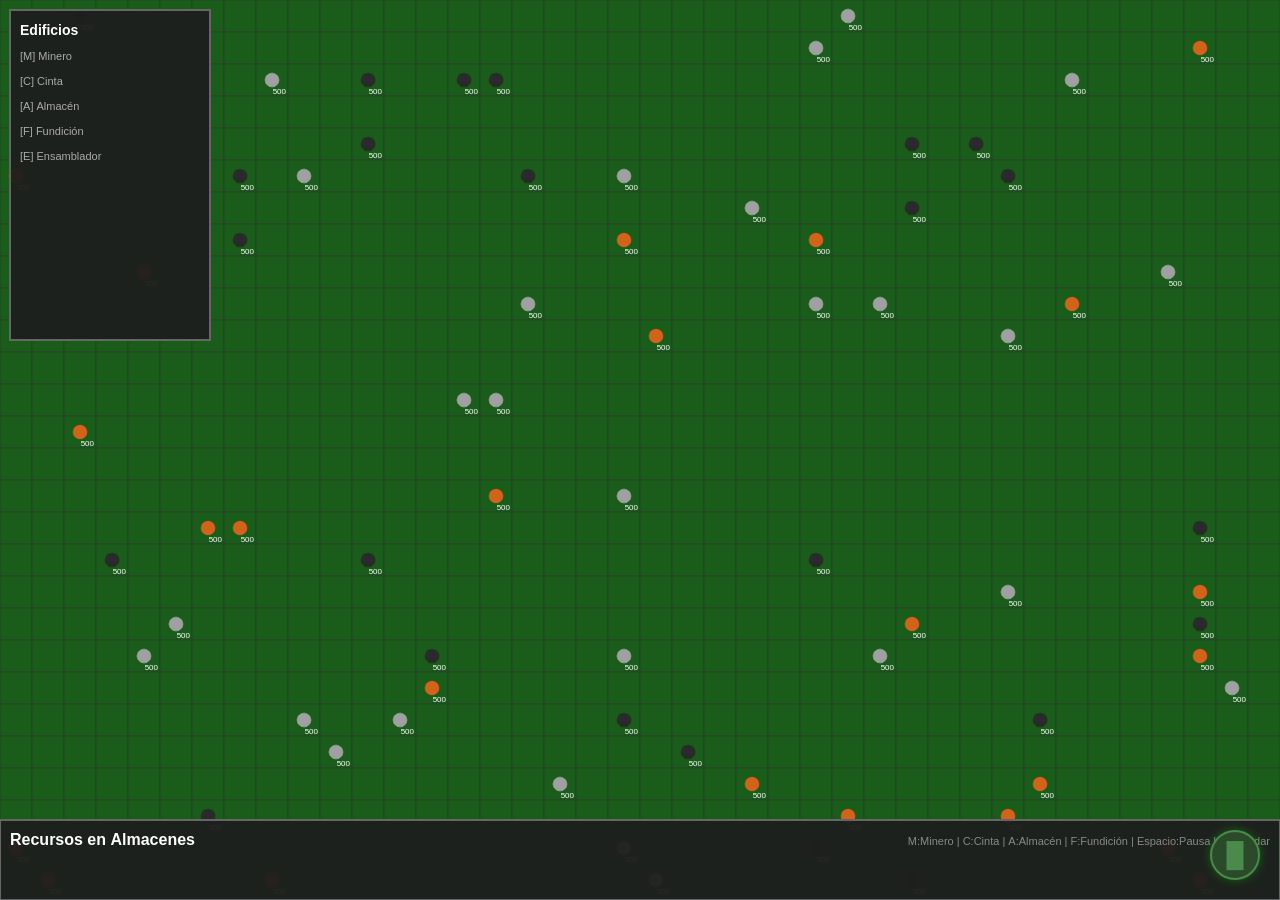
==== commit f92c9263: "Fix: Reorganizar layout del panel de fundición para evitar superposición de texto" ====
--- a/index.html
+++ b/index.html
@@ -1136,7 +1136,7 @@
 
         renderSmelterPanel(building, x, y, width) {
           this.ctx.fillStyle = "#ccc";
-          this.ctx.font = "11px Arial";
+          this.ctx.font = "12px Arial";
           this.ctx.textAlign = "left";
           
           const fuelCount = building.fuelInventory ? building.fuelInventory.length : 0;
@@ -1144,32 +1144,35 @@
           
           // Combustible
           this.ctx.fillText("Combustible:", x, y);
+          y += 14;
           if (fuelCount > 0) {
             const fuelSprite = this.spriteCache.getResourceSprite(ResourceType.COAL);
-            this.ctx.drawImage(fuelSprite, x, y - 12, 14, 14);
+            this.ctx.drawImage(fuelSprite, x, y - 10, 14, 14);
             this.ctx.fillText(`${fuelCount}`, x + 20, y);
           } else {
             this.ctx.fillText(`${fuelCount}`, x + 20, y);
           }
-          y += 25;
+          y += 16;
           
           // Material
           this.ctx.fillText("Material:", x, y);
+          y += 14;
           if (materialCount > 0 && building.materialInventory.length > 0) {
             const materialType = building.materialInventory[0].type;
             const materialSprite = this.spriteCache.getResourceSprite(materialType);
-            this.ctx.drawImage(materialSprite, x, y - 12, 14, 14);
+            this.ctx.drawImage(materialSprite, x, y - 10, 14, 14);
             this.ctx.fillText(`${materialCount}`, x + 20, y);
           } else {
             this.ctx.fillText(`${materialCount}`, x + 20, y);
           }
-          y += 25;
+          y += 16;
           
           // Producto
           this.ctx.fillText("Producto:", x, y);
+          y += 14;
           if (building.inventory.length > 0) {
             const productSprite = this.spriteCache.getResourceSprite(building.inventory[0].type);
-            this.ctx.drawImage(productSprite, x, y - 12, 14, 14);
+            this.ctx.drawImage(productSprite, x, y - 10, 14, 14);
             this.ctx.fillText(`${building.inventory.length}`, x + 20, y);
           } else {
             this.ctx.fillText(`${building.inventory.length}`, x + 20, y);
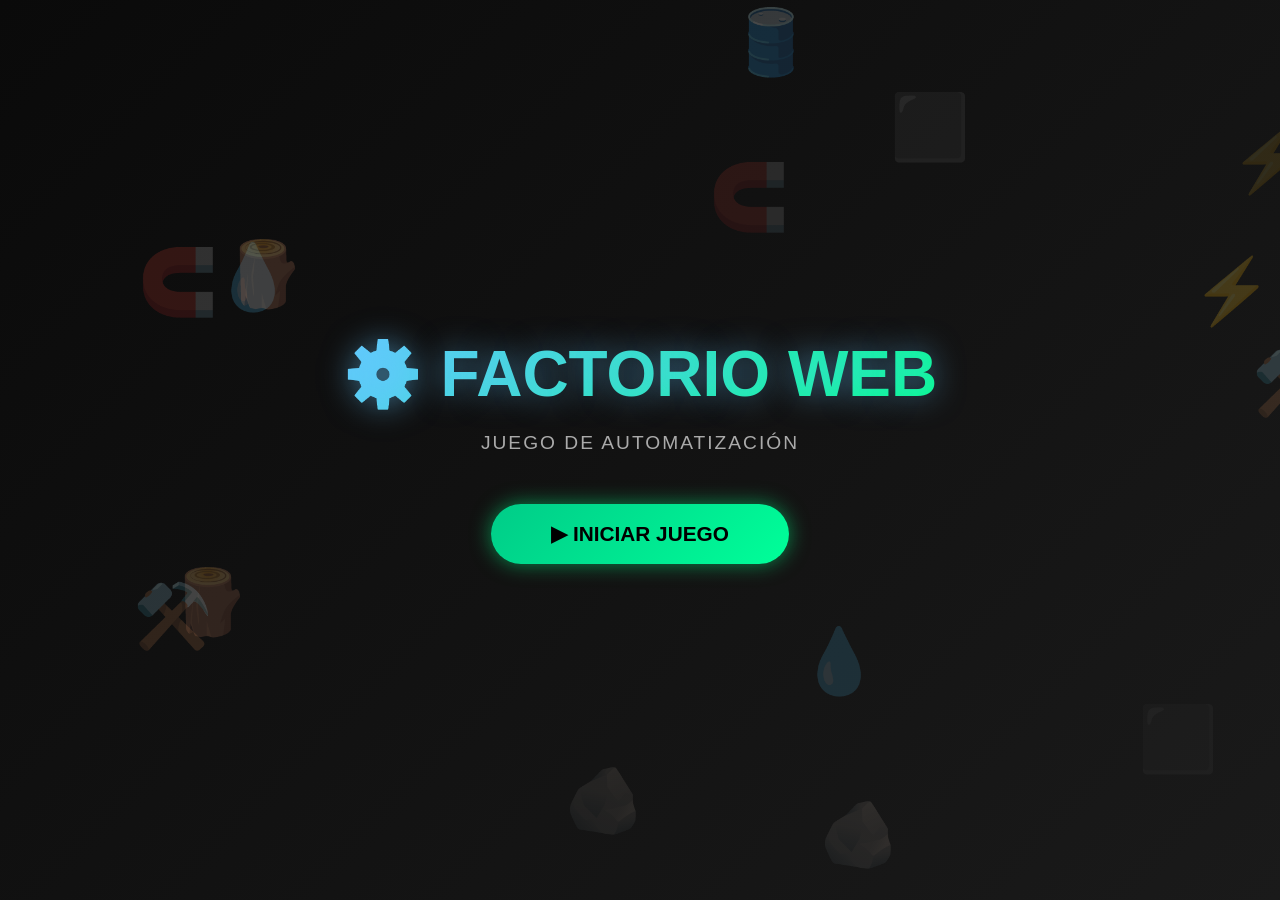
==== commit faf59a56: "feat: Agregar overlay de inicio con botón animado e iconos flotantes, implementar botón de reset con" ====
--- a/index.html
+++ b/index.html
@@ -66,8 +66,8 @@
 
       #consoleButton {
         position: fixed;
-        bottom: 20px;
-        right: 20px;
+        bottom: 240px;
+        left: 20px;
         width: 50px;
         height: 50px;
         background: #2a4a2a;
@@ -91,6 +91,115 @@
         box-shadow: 0 0 20px rgba(0, 255, 0, 0.6);
         border-color: #00ff00;
         color: #00ff00;
+      }
+
+      /* ===== BOTÓN DE PAPELERA ===== */
+      #resetButton {
+        position: fixed;
+        bottom: 20px;
+        right: 20px;
+        width: 50px;
+        height: 50px;
+        background: #4a2a2a;
+        border: 2px solid #8a4a4a;
+        border-radius: 50%;
+        cursor: pointer;
+        display: flex;
+        align-items: center;
+        justify-content: center;
+        font-size: 24px;
+        color: #8a4a4a;
+        transition: all 0.3s ease;
+        z-index: 1000;
+        box-shadow: 0 0 10px rgba(255, 100, 100, 0.3);
+      }
+
+      #resetButton:hover {
+        width: 60px;
+        height: 60px;
+        font-size: 28px;
+        box-shadow: 0 0 20px rgba(255, 100, 100, 0.6);
+        border-color: #ff6464;
+        color: #ff6464;
+      }
+
+      /* ===== MODAL DE CONFIRMACIÓN ===== */
+      #resetModal {
+        position: fixed;
+        top: 0;
+        left: 0;
+        width: 100%;
+        height: 100%;
+        background: rgba(0, 0, 0, 0.7);
+        display: none;
+        align-items: center;
+        justify-content: center;
+        z-index: 3000;
+      }
+
+      #resetModal.visible {
+        display: flex;
+      }
+
+      .resetModalContent {
+        background: #1a1a1a;
+        border: 2px solid #8a4a4a;
+        border-radius: 12px;
+        padding: 30px;
+        text-align: center;
+        box-shadow: 0 0 30px rgba(0, 0, 0, 0.9);
+        max-width: 400px;
+      }
+
+      .resetModalContent h2 {
+        color: #ff6464;
+        font-size: 1.5rem;
+        margin-bottom: 15px;
+      }
+
+      .resetModalContent p {
+        color: #aaa;
+        font-size: 1rem;
+        margin-bottom: 30px;
+        line-height: 1.5;
+      }
+
+      .resetModalButtons {
+        display: flex;
+        gap: 15px;
+        justify-content: center;
+      }
+
+      .resetModalButtons button {
+        padding: 12px 30px;
+        font-size: 1rem;
+        font-weight: bold;
+        border: none;
+        border-radius: 6px;
+        cursor: pointer;
+        transition: all 0.3s ease;
+      }
+
+      .resetConfirmBtn {
+        background: linear-gradient(135deg, #ff6464, #ff8080);
+        color: #fff;
+      }
+
+      .resetConfirmBtn:hover {
+        transform: scale(1.05);
+        box-shadow: 0 0 20px rgba(255, 100, 100, 0.5);
+      }
+
+      .resetCancelBtn {
+        background: #2a4a2a;
+        color: #4a8a4a;
+        border: 2px solid #4a8a4a;
+      }
+
+      .resetCancelBtn:hover {
+        background: #3a5a3a;
+        border-color: #6aaa6a;
+        color: #6aaa6a;
       }
 
       #consolePanel {
@@ -151,12 +260,156 @@
       .log-error { color: #ff6b6b; }
       .log-warn { color: #ffd93d; }
       .log-debug { color: #87ceeb; }
+
+      /* ===== OVERLAY DE INICIO ===== */
+      #startOverlay {
+        position: fixed;
+        top: 0;
+        left: 0;
+        width: 100%;
+        height: 100%;
+        background: linear-gradient(135deg, #0a0a0a 0%, #1a1a1a 100%);
+        display: flex;
+        align-items: center;
+        justify-content: center;
+        z-index: 2000;
+        overflow: hidden;
+      }
+
+      #startOverlay.hidden {
+        display: none;
+      }
+
+      .floating-icons {
+        position: absolute;
+        width: 100%;
+        height: 100%;
+        overflow: hidden;
+      }
+
+      .floating-icon {
+        position: absolute;
+        font-size: 4rem;
+        opacity: 0.15;
+        animation: float 8s ease-in-out infinite;
+      }
+
+      @keyframes float {
+        0%, 100% {
+          transform: translateY(0px) rotate(0deg);
+        }
+        50% {
+          transform: translateY(-30px) rotate(5deg);
+        }
+      }
+
+      .overlay-content {
+        position: relative;
+        z-index: 10;
+        text-align: center;
+      }
+
+      .overlay-title {
+        font-size: 4rem;
+        font-weight: bold;
+        margin-bottom: 20px;
+        background: linear-gradient(135deg, #64c8ff, #00ff88);
+        -webkit-background-clip: text;
+        -webkit-text-fill-color: transparent;
+        background-clip: text;
+        text-shadow: 0 0 30px rgba(100, 200, 255, 0.5);
+      }
+
+      .overlay-subtitle {
+        font-size: 1.2rem;
+        color: #aaa;
+        margin-bottom: 50px;
+        letter-spacing: 2px;
+      }
+
+      .start-button {
+        padding: 18px 60px;
+        font-size: 1.3rem;
+        font-weight: bold;
+        background: linear-gradient(135deg, #00cc88, #00ff99);
+        color: #000;
+        border: none;
+        border-radius: 50px;
+        cursor: pointer;
+        position: relative;
+        overflow: hidden;
+        transition: all 0.3s ease;
+        box-shadow: 0 0 20px rgba(0, 255, 136, 0.5);
+      }
+
+      .start-button::before {
+        content: '';
+        position: absolute;
+        top: 0;
+        left: -100%;
+        width: 100%;
+        height: 100%;
+        background: rgba(255, 255, 255, 0.3);
+        transition: left 0.5s ease;
+        z-index: -1;
+      }
+
+      .start-button:hover::before {
+        left: 100%;
+      }
+
+      .start-button:hover {
+        transform: scale(1.1);
+        box-shadow: 0 0 40px rgba(0, 255, 136, 0.8);
+        letter-spacing: 2px;
+      }
+
+      .start-button:active {
+        transform: scale(0.95);
+        box-shadow: 0 0 20px rgba(0, 255, 136, 0.5);
+      }
+
+      .pulse-animation {
+        animation: pulse 2s ease-in-out infinite;
+      }
+
+      @keyframes pulse {
+        0%, 100% {
+          box-shadow: 0 0 20px rgba(0, 255, 136, 0.5);
+        }
+        50% {
+          box-shadow: 0 0 40px rgba(0, 255, 136, 0.8);
+        }
+      }
     </style>
   </head>
   <body>
+    <!-- OVERLAY DE INICIO -->
+    <div id="startOverlay">
+      <div class="floating-icons" id="floatingIconsContainer"></div>
+      <div class="overlay-content">
+        <div class="overlay-title">⚙️ FACTORIO WEB</div>
+        <div class="overlay-subtitle">JUEGO DE AUTOMATIZACIÓN</div>
+        <button class="start-button pulse-animation" onclick="startGame()">
+          ▶ INICIAR JUEGO
+        </button>
+      </div>
+    </div>
+
     <div id="gameContainer">
       <canvas id="gameCanvas"></canvas>
       <button id="consoleButton">█</button>
+      <button id="resetButton">🗑️</button>
+      <div id="resetModal">
+        <div class="resetModalContent">
+          <h2>⚠️ REINICIAR PARTIDA</h2>
+          <p>¿Estás seguro de que deseas reiniciar la partida?<br><br>Se eliminarán todos los edificios y recursos.</p>
+          <div class="resetModalButtons">
+            <button class="resetConfirmBtn" onclick="confirmReset()">REINICIAR</button>
+            <button class="resetCancelBtn" onclick="cancelReset()">CANCELAR</button>
+          </div>
+        </div>
+      </div>
       <div id="consolePanel">
         <div id="consoleHeader">
           <span>CONSOLA</span>
@@ -166,2302 +419,145 @@
       </div>
     </div>
 
+    <!-- ===================================================================
+         IMPORTACIÓN DE MÓDULOS
+         Los módulos se cargan en orden de dependencias.
+         Orden crítico: Constants → Data → UI → Rendering → Systems → Gameplay → Core
+         =================================================================== -->
+
+    <!-- CORE: Constantes y Configuración -->
+    <script src="src/core/constants.js"></script>
+
+    <!-- DATA: Información estática (Investigaciones, Misiones) -->
+    <script src="src/data/research-tree.js"></script>
+    <script src="src/data/mission-system.js"></script>
+
+    <!-- UI: Sistema de logging y consola -->
+    <script src="src/ui/console-logger.js"></script>
+
+    <!-- RENDERING: Generadores de gráficos y caché -->
+    <script src="src/rendering/sprite-generator.js"></script>
+    <script src="src/rendering/sprite-cache.js"></script>
+
+    <!-- SYSTEMS: Sistemas principales del juego -->
+    <script src="src/systems/grid-system.js"></script>
+    <script src="src/systems/camera-system.js"></script>
+
+    <!-- RENDERING: Renderer (depende de camera, grid, sprite-cache) -->
+    <script src="src/rendering/renderer.js"></script>
+
+    <!-- CORE: Game Loop (depende de todo lo anterior) -->
+    <script src="src/core/game-loop.js"></script>
+
+    <!-- Inicializar el juego -->
     <script>
-      // ============================================================================
-      // TIPOS Y ENUMS
-      // ============================================================================
-
-      const ResourceType = {
-        IRON: "iron",
-        COPPER: "copper",
-        COAL: "coal",
-        IRON_PLATE: "iron_plate",
-        COPPER_PLATE: "copper_plate",
-        CABLE: "cable",
-        COIL: "coil",
-        CONSTRUCTION_PARTS: "construction_parts",
+      // Recursos para los iconos flotantes
+      const RESOURCE_ICONS = {
+        wood: '🪵',
+        iron: '⚒️',
+        copper: '🧲',
+        stone: '🪨',
+        coal: '⬛',
+        water: '💧',
+        energy: '⚡',
+        oil: '🛢️'
       };
 
-      const BuildingType = {
-        MINER: "miner",
-        CONVEYOR: "conveyor",
-        STORAGE: "storage",
-        SMELTER: "smelter",
-        ASSEMBLER: "assembler",
-      };
-
-      const Direction = {
-        UP: 0,
-        RIGHT: 1,
-        DOWN: 2,
-        LEFT: 3,
-      };
-
-      // ============================================================================
-      // SISTEMA DE CONSOLA Y LOGGING
-      // ============================================================================
-
-      class ConsoleLogger {
-        constructor() {
-          this.logs = [];
-          this.maxLogs = 150;
-          this.setupUI();
-          this.tickCounter = 0;
-        }
-
-        setupUI() {
-          document.getElementById('consoleButton').addEventListener('click', () => {
-            document.getElementById('consolePanel').classList.toggle('open');
+      // Generar iconos flotantes en el overlay
+      function generateFloatingIcons() {
+        const container = document.getElementById('floatingIconsContainer');
+        const icons = Object.values(RESOURCE_ICONS);
+        
+        // Crear 15 iconos flotantes
+        for (let i = 0; i < 15; i++) {
+          const icon = document.createElement('div');
+          icon.className = 'floating-icon';
+          icon.textContent = icons[i % icons.length];
+          
+          // Posición aleatoria
+          const x = Math.random() * 100;
+          const y = Math.random() * 100;
+          icon.style.left = x + '%';
+          icon.style.top = y + '%';
+          
+          // Duración de animación variable
+          const duration = 6 + Math.random() * 4;
+          icon.style.animationDuration = duration + 's';
+          
+          // Retraso inicial
+          icon.style.animationDelay = Math.random() * 2 + 's';
+          
+          // Opacidad variable
+          icon.style.opacity = (0.1 + Math.random() * 0.15).toString();
+          
+          container.appendChild(icon);
+        }
+      }
+
+      // Iniciar el juego al hacer clic en el botón
+      function startGame() {
+        const overlay = document.getElementById('startOverlay');
+        overlay.classList.add('hidden');
+        
+        // Iniciar el GameLoop después de que desaparezca el overlay
+        setTimeout(() => {
+          const gameCanvas = document.getElementById('gameCanvas');
+          const gameLoop = new GameLoop('gameCanvas');
+          gameLoop.start();
+
+          const canvas = document.querySelector('canvas');
+          if (canvas) {
+            canvas.addEventListener('contextmenu', (e) => e.preventDefault());
+          }
+
+          console.log("%c CONTROLES DEL JUEGO ", "background: #333; color: #0f0; font-weight: bold; padding: 5px;");
+          console.log(
+            "%c M = Minero | C = Cinta | A = Almacén | F = Fundición | E = Ensamblador | L = Laboratorio",
+            "background: #222; color: #0f0; padding: 5px;"
+          );
+          console.log(
+            "%c U = Ens.Avanzado (Nv.2) | P = Refinería (Nv.3) | Espacio = Pausa | S = Guardar",
+            "background: #222; color: #0f0; padding: 5px;"
+          );
+          console.log("%c Click izq = Colocar | Click der = Cancelar | Rueda = Zoom", "background: #222; color: #0f0; padding: 5px;");
+        }, 300);
+      }
+
+      document.addEventListener('DOMContentLoaded', () => {
+        console.log('🏭 Iniciando Factorio Web (Modularizado)...');
+        generateFloatingIcons();
+        
+        // Event listener para botón de reset
+        const resetButton = document.getElementById('resetButton');
+        if (resetButton) {
+          resetButton.addEventListener('click', () => {
+            document.getElementById('resetModal').classList.add('visible');
           });
         }
-
-        log(message, type = 'info') {
-          const timestamp = new Date().toLocaleTimeString();
-          const logEntry = `[${timestamp}] ${message}`;
-          this.logs.push({ message: logEntry, type });
-
-          if (this.logs.length > this.maxLogs) {
-            this.logs.shift();
-          }
-
-          this.updateUI();
-          // También imprimir en consola del navegador para debugging
-          console.log(`[${type.toUpperCase()}] ${message}`);
-        }
-
-        info(message) { this.log(message, 'info'); }
-        error(message) { this.log(message, 'error'); }
-        warn(message) { this.log(message, 'warn'); }
-        debug(message) { this.log(message, 'debug'); }
-
-        updateUI() {
-          const output = document.getElementById('consoleOutput');
-          if (!output) return;
-          output.innerHTML = this.logs
-            .map(log => `<div class="log-${log.type}">${log.message}</div>`)
-            .join('');
-          output.scrollTop = output.scrollHeight;
-        }
-
-        tick() {
-          this.tickCounter++;
-          if (this.tickCounter % 10 === 0) {
-            this.debug(`Tick #${this.tickCounter}`);
-          }
-        }
-      }
-
-      const logger = new ConsoleLogger();
-      logger.info('🟢 Sistema iniciado');
-
-      // ============================================================================
-      // GENERADOR DE SPRITES
-      // ============================================================================
-
-      class SpriteGenerator {
-        static generateResourceSprite(resourceType, size = 16) {
-          const canvas = document.createElement("canvas");
-          canvas.width = size;
-          canvas.height = size;
-          const ctx = canvas.getContext("2d");
-
-          // Definir paleta de colores para pixel art
-          const palettes = {
-            iron: { main: "#8B8B8B", dark: "#5A5A5A", light: "#B0B0B0" },
-            copper: { main: "#CD7F32", dark: "#944D1E", light: "#E8A76A" },
-            coal: { main: "#2F2F2F", dark: "#0F0F0F", light: "#4A4A4A" },
-            iron_plate: { main: "#A9A9A9", dark: "#6F6F6F", light: "#D3D3D3" },
-            copper_plate: { main: "#E8A76A", dark: "#B8752A", light: "#F0B87A" },
-            cable: { main: "#FFD700", dark: "#DAA520", light: "#FFFF00" },
-            coil: { main: "#FF6B6B", dark: "#DC143C", light: "#FF8C8C" },
-            construction_parts: { main: "#87CEEB", dark: "#4682B4", light: "#ADD8E6" },
-          };
-
-          const palette = palettes[resourceType] || palettes.iron;
-          ctx.imageSmoothingEnabled = false;
-
-          switch (resourceType) {
-            case "iron":
-              // Piedra gris de hierro con textura rugosa
-              ctx.fillStyle = palette.main;
-              ctx.fillRect(3, 3, 10, 10);
-              ctx.fillStyle = palette.dark;
-              ctx.fillRect(4, 4, 2, 2);
-              ctx.fillRect(10, 5, 2, 2);
-              ctx.fillRect(5, 10, 2, 2);
-              ctx.fillStyle = palette.light;
-              ctx.fillRect(9, 9, 2, 2);
-              break;
-
-            case "copper":
-              // Mineral de cobre anaranjado con brillo
-              ctx.fillStyle = palette.main;
-              ctx.fillRect(3, 3, 10, 10);
-              ctx.fillStyle = palette.dark;
-              ctx.fillRect(3, 3, 3, 3);
-              ctx.fillRect(10, 6, 2, 2);
-              ctx.fillStyle = palette.light;
-              ctx.fillRect(6, 8, 3, 2);
-              ctx.fillRect(8, 6, 2, 2);
-              break;
-
-            case "coal":
-              // Fondo gris oscuro para el carbón
-              ctx.fillStyle = "#3a3a3a";
-              ctx.fillRect(2, 2, size - 4, size - 4);
-              
-              // Carbón con forma de trozos facetados
-              ctx.fillStyle = palette.main;
-              // Trozo principal izquierdo
-              ctx.fillRect(3, 5, 4, 4);
-              // Trozo principal derecho
-              ctx.fillRect(8, 7, 4, 4);
-              // Facetas oscuras
-              ctx.fillStyle = palette.dark;
-              ctx.fillRect(3, 5, 2, 2);
-              ctx.fillRect(8, 7, 2, 2);
-              ctx.fillRect(5, 9, 2, 2);
-              // Pequeños trozos de luz
-              ctx.fillStyle = palette.light;
-              ctx.fillRect(5, 6, 1, 1);
-              ctx.fillRect(10, 9, 1, 1);
-              break;
-
-            case "iron_plate":
-              // Placa de hierro con patrón metálico
-              ctx.fillStyle = palette.main;
-              ctx.fillRect(2, 3, 12, 10);
-              ctx.strokeStyle = palette.dark;
-              ctx.lineWidth = 1;
-              // Líneas de metal
-              ctx.beginPath();
-              ctx.moveTo(2, 6);
-              ctx.lineTo(14, 6);
-              ctx.stroke();
-              ctx.beginPath();
-              ctx.moveTo(2, 9);
-              ctx.lineTo(14, 9);
-              ctx.stroke();
-              ctx.beginPath();
-              ctx.moveTo(2, 12);
-              ctx.lineTo(14, 12);
-              ctx.stroke();
-              ctx.fillStyle = palette.light;
-              ctx.fillRect(3, 4, 10, 1);
-              break;
-
-            case "copper_plate":
-              // Placa de cobre con brillo diagonal
-              ctx.fillStyle = palette.main;
-              ctx.fillRect(2, 3, 12, 10);
-              ctx.strokeStyle = palette.dark;
-              ctx.lineWidth = 1;
-              // Patrón diagonal
-              for (let i = 0; i < 16; i += 2) {
-                ctx.beginPath();
-                ctx.moveTo(i, 3);
-                ctx.lineTo(i + 8, 13);
-                ctx.stroke();
-              }
-              ctx.fillStyle = palette.light;
-              ctx.fillRect(3, 4, 2, 1);
-              ctx.fillRect(9, 10, 2, 1);
-              break;
-
-            case "cable":
-              // Cable - icono con dos líneas curvas (amarilla y roja) sobre rectángulo azul
-              // Fondo azul oscuro
-              ctx.fillStyle = "#2C3E50";
-              ctx.fillRect(2, 2, 12, 12);
-              
-              // Línea amarilla superior izquierda (curva hacia arriba)
-              ctx.strokeStyle = "#FFD700";
-              ctx.lineWidth = 1.5;
-              ctx.beginPath();
-              ctx.moveTo(5, 8);
-              ctx.quadraticCurveTo(4, 4, 7, 3);
-              ctx.stroke();
-              
-              // Línea roja superior derecha (curva hacia arriba)
-              ctx.strokeStyle = "#FF6B6B";
-              ctx.lineWidth = 1.5;
-              ctx.beginPath();
-              ctx.moveTo(11, 8);
-              ctx.quadraticCurveTo(12, 4, 9, 3);
-              ctx.stroke();
-              break;
-
-            case "coil":
-              // Bobina carrete - similar al icono proporcionado
-              // Base circular del carrete (naranja/marrón)
-              ctx.fillStyle = "#C87137"; // Naranja oscuro
-              ctx.beginPath();
-              ctx.arc(8, 8, 6, 0, Math.PI * 2);
-              ctx.fill();
-              
-              // Agujero en el centro
-              ctx.fillStyle = "rgba(0, 0, 0, 0)"; // Transparente
-              ctx.clearRect(6.5, 6.5, 3, 3);
-              
-              // Círculo oscuro del agujero
-              ctx.fillStyle = "#8B4513"; // Marrón más oscuro
-              ctx.beginPath();
-              ctx.arc(8, 8, 1.5, 0, Math.PI * 2);
-              ctx.fill();
-              
-              // Cable enrollado (líneas azul oscuro) en el medio
-              ctx.strokeStyle = "#2C3E50"; // Azul oscuro
-              ctx.lineWidth = 0.8;
-              for (let i = 0; i < 5; i++) {
-                ctx.beginPath();
-                ctx.arc(8, 8, 3.5 - i * 0.5, 0, Math.PI * 2);
-                ctx.stroke();
-              }
-              
-              // Aro dorado alrededor (borde)
-              ctx.strokeStyle = palette.light; // Dorado
-              ctx.lineWidth = 1;
-              ctx.beginPath();
-              ctx.arc(8, 8, 6, 0, Math.PI * 2);
-              ctx.stroke();
-              
-              // Brillo en la esquina superior izquierda
-              ctx.fillStyle = "rgba(255, 255, 255, 0.6)";
-              ctx.beginPath();
-              ctx.arc(5.5, 5.5, 0.8, 0, Math.PI * 2);
-              ctx.fill();
-              break;
-
-            case "construction_parts":
-              // Piezas de construcción azules
-              ctx.fillStyle = palette.main;
-              ctx.fillRect(2, 2, 12, 12);
-              ctx.fillStyle = palette.dark;
-              ctx.fillRect(4, 4, 3, 3);
-              ctx.fillRect(9, 4, 3, 3);
-              ctx.fillRect(4, 9, 3, 3);
-              ctx.fillRect(9, 9, 3, 3);
-              ctx.fillStyle = palette.light;
-              ctx.fillRect(3, 3, 10, 1);
-              ctx.fillRect(3, 3, 1, 10);
-              break;
-          }
-
-          // Borde oscuro
-          ctx.strokeStyle = "#000";
-          ctx.lineWidth = 1;
-          ctx.strokeRect(2, 2, size - 4, size - 4);
-
-          return canvas;
-        }
-
-        static generateBuildingSprite(buildingType, direction, size = 32) {
-          const canvas = document.createElement("canvas");
-          canvas.width = size;
-          canvas.height = size;
-          const ctx = canvas.getContext("2d");
-
-          ctx.fillStyle = "#f0f0f0";
-          ctx.fillRect(0, 0, size, size);
-          ctx.strokeStyle = "#333";
-          ctx.lineWidth = 2;
-          ctx.strokeRect(0, 0, size, size);
-
-          ctx.fillStyle = "#333";
-          ctx.font = `${size * 0.5}px Arial`;
-          ctx.textAlign = "center";
-          ctx.textBaseline = "middle";
-
-          const icons = {
-            miner: "⛏",
-            conveyor: "→",
-            storage: "📦",
-            smelter: "🔥",
-            assembler: "⚙",
-          };
-
-          // Dibujar el icono
-          const text = icons[buildingType] || "?";
-          
-          // Si es cinta y tiene dirección, rotar
-          if (buildingType === "conveyor" && direction !== undefined) {
-            ctx.save();
-            ctx.translate(size / 2, size / 2);
-            
-            const rotations = {
-              0: -Math.PI / 2,   // UP
-              1: 0,              // RIGHT
-              2: Math.PI / 2,    // DOWN
-              3: Math.PI         // LEFT
-            };
-            
-            ctx.rotate(rotations[direction] || 0);
-            ctx.fillText(text, 0, 0);
-            ctx.restore();
-          } else {
-            ctx.fillText(text, size / 2, size / 2);
-          }
-          
-          return canvas;
-        }
-
-        static generateTerrainTile(tileSize, resourceType) {
-          const canvas = document.createElement("canvas");
-          canvas.width = tileSize;
-          canvas.height = tileSize;
-          const ctx = canvas.getContext("2d");
-
-          ctx.fillStyle = "#1a5c1a";
-          ctx.fillRect(0, 0, tileSize, tileSize);
-
-          if (resourceType) {
-            const colors = {
-              iron: "#A0A0A0",
-              copper: "#D4621D",
-              coal: "#2A2A2A",
-            };
-
-            ctx.fillStyle = colors[resourceType] || "#888";
-            ctx.beginPath();
-            ctx.arc(tileSize / 2, tileSize / 2, tileSize * 0.3, 0, Math.PI * 2);
-            ctx.fill();
-          }
-
-          return canvas;
-        }
-      }
-
-      class SpriteCache {
-        constructor() {
-          this.cache = new Map();
-        }
-
-        getResourceSprite(type) {
-          const key = `resource_${type}`;
-          if (!this.cache.has(key)) {
-            this.cache.set(key, SpriteGenerator.generateResourceSprite(type));
-          }
-          return this.cache.get(key);
-        }
-
-        getBuildingSprite(type, direction) {
-          const key = direction !== undefined ? `building_${type}_${direction}` : `building_${type}`;
-          if (!this.cache.has(key)) {
-            this.cache.set(key, SpriteGenerator.generateBuildingSprite(type, direction));
-          }
-          return this.cache.get(key);
-        }
-
-        getTerrainSprite(type) {
-          const key = `terrain_${type || "empty"}`;
-          if (!this.cache.has(key)) {
-            this.cache.set(key, SpriteGenerator.generateTerrainTile(32, type));
-          }
-          return this.cache.get(key);
-        }
-
-        clear() {
-          this.cache.clear();
-        }
-      }
-
-      // ============================================================================
-      // SISTEMA DE GRID Y CÁMARA
-      // ============================================================================
-
-      class GridSystem {
-        constructor(width, height) {
-          this.width = width;
-          this.height = height;
-          this.grid = [];
-          this.tileSize = 32;
-          this.initializeGrid();
-        }
-
-        initializeGrid() {
-          for (let y = 0; y < this.height; y++) {
-            this.grid[y] = [];
-            for (let x = 0; x < this.width; x++) {
-              this.grid[y][x] = {
-                x,
-                y,
-                terrain: "grass",
-              };
-
-              if (Math.random() < 0.08) {
-                const resourceTypes = [ResourceType.IRON, ResourceType.COPPER, ResourceType.COAL];
-                const randomType = resourceTypes[Math.floor(Math.random() * resourceTypes.length)];
-                this.grid[y][x].resource = {
-                  type: randomType,
-                  quantity: 500,
-                };
-              }
-            }
-          }
-        }
-
-        getTile(x, y) {
-          if (x >= 0 && x < this.width && y >= 0 && y < this.height) {
-            return this.grid[y][x];
-          }
-          return null;
-        }
-
-        getGrid() {
-          return this.grid;
-        }
-
-        canPlaceBuilding(x, y) {
-          const tile = this.getTile(x, y);
-          if (!tile) return false;
-          return !tile.building;
-        }
-
-        placeBuilding(x, y, building) {
-          const tile = this.getTile(x, y);
-          if (!tile) {
-            return false;
-          }
-          if (tile.building) {
-            return false;
-          }
-          tile.building = building;
-          return true;
-        }
-
-        removeBuilding(x, y) {
-          const tile = this.getTile(x, y);
-          if (tile && tile.building) {
-            const building = tile.building;
-            tile.building = undefined;
-            return building;
-          }
-          return null;
-        }
-
-        getBuildingAt(x, y) {
-          const tile = this.getTile(x, y);
-          return tile?.building;
-        }
-
-        getResourceAt(x, y) {
-          const tile = this.getTile(x, y);
-          return tile?.resource;
-        }
-
-        extractResource(x, y, amount) {
-          const resource = this.getResourceAt(x, y);
-          if (!resource) return 0;
-
-          const extracted = Math.min(amount, resource.quantity);
-          resource.quantity -= extracted;
-
-          if (resource.quantity <= 0) {
-            const tile = this.getTile(x, y);
-            if (tile) {
-              tile.resource = undefined;
-            }
-          }
-
-          return extracted;
-        }
-
-        getTileSize() {
-          return this.tileSize;
-        }
-
-        setTileSize(size) {
-          this.tileSize = size;
-        }
-      }
-
-      class Camera {
-        constructor(x = 0, y = 0, width = 800, height = 600) {
-          this.position = { x, y };
-          this.zoom = 1;
-          this.minZoom = 0.5;
-          this.maxZoom = 3;
-          this.width = width;
-          this.height = height;
-        }
-
-        panBy(dx, dy) {
-          this.position.x += dx;
-          this.position.y += dy;
-        }
-
-        zoomAt(factor, cursorX, cursorY) {
-          const oldZoom = this.zoom;
-          this.zoom = Math.max(this.minZoom, Math.min(this.maxZoom, this.zoom * factor));
-
-          const zoomChange = (this.zoom - oldZoom) / oldZoom;
-          this.position.x -= (cursorX / oldZoom) * zoomChange;
-          this.position.y -= (cursorY / oldZoom) * zoomChange;
-        }
-
-        setSize(width, height) {
-          this.width = width;
-          this.height = height;
-        }
-
-        worldToScreen(worldX, worldY) {
-          return {
-            x: (worldX - this.position.x) * this.zoom,
-            y: (worldY - this.position.y) * this.zoom,
-          };
-        }
-
-        screenToWorld(screenX, screenY) {
-          return {
-            x: screenX / this.zoom + this.position.x,
-            y: screenY / this.zoom + this.position.y,
-          };
-        }
-
-        isVisible(x, y, size) {
-          const screenPos = this.worldToScreen(x, y);
-          const screenSize = size * this.zoom;
-          return (
-            screenPos.x + screenSize > 0 &&
-            screenPos.x < this.width &&
-            screenPos.y + screenSize > 0 &&
-            screenPos.y < this.height
-          );
-        }
-      }
-
-      // ============================================================================
-      // SISTEMA DE RENDERIZADO
-      // ============================================================================
-
-      class Renderer {
-        constructor(canvasId, spriteCache) {
-          const canvas = document.getElementById(canvasId);
-          if (!canvas) {
-            throw new Error(`Canvas con id ${canvasId} no encontrado`);
-          }
-          this.canvas = canvas;
-          this.ctx = canvas.getContext("2d");
-          this.spriteCache = spriteCache;
-          this.resizeCanvas();
-          window.addEventListener("resize", () => this.resizeCanvas());
-        }
-
-        resizeCanvas() {
-          this.canvas.width = window.innerWidth;
-          this.canvas.height = window.innerHeight;
-        }
-
-        render(gameState, camera, grid) {
-          this.ctx.fillStyle = "#1a1a1a";
-          this.ctx.fillRect(0, 0, this.canvas.width, this.canvas.height);
-
-          this.ctx.save();
-          this.ctx.scale(camera.zoom, camera.zoom);
-          this.ctx.translate(-camera.position.x, -camera.position.y);
-
-          this.renderGrid(grid, camera);
-          this.renderResourceNodes(grid, camera);
-          this.renderBuildings(gameState, camera);
-          this.renderResources(gameState);
-
-          if (gameState.selectedBuilding) {
-            this.renderBuildingSelection(gameState.selectedBuilding);
-          }
-
-          this.ctx.restore();
-
-          this.renderUI(gameState, camera);
-        }
-
-        renderGrid(grid, camera) {
-          const tileSize = grid.getTileSize();
-          const gridTiles = grid.getGrid();
-
-          for (let y = 0; y < gridTiles.length; y++) {
-            for (let x = 0; x < gridTiles[y].length; x++) {
-              if (camera.isVisible(x * tileSize, y * tileSize, tileSize)) {
-                this.ctx.fillStyle = "#1a5c1a";
-                this.ctx.fillRect(x * tileSize, y * tileSize, tileSize, tileSize);
-
-                this.ctx.strokeStyle = "#333";
-                this.ctx.lineWidth = 0.5 / camera.zoom;
-                this.ctx.strokeRect(x * tileSize, y * tileSize, tileSize, tileSize);
-              }
-            }
-          }
-        }
-
-        renderResourceNodes(grid, camera) {
-          const tileSize = grid.getTileSize();
-          const gridTiles = grid.getGrid();
-
-          for (let y = 0; y < gridTiles.length; y++) {
-            for (let x = 0; x < gridTiles[y].length; x++) {
-              const tile = gridTiles[y][x];
-              if (tile.resource && camera.isVisible(x * tileSize, y * tileSize, tileSize)) {
-                const sprite = this.spriteCache.getTerrainSprite(tile.resource.type);
-                this.ctx.drawImage(sprite, x * tileSize + 4, y * tileSize + 4, tileSize - 8, tileSize - 8);
-
-                this.ctx.fillStyle = "#fff";
-                this.ctx.font = `${Math.max(8 / camera.zoom, 6)}px Arial`;
-                this.ctx.textAlign = "right";
-                this.ctx.fillText(tile.resource.quantity.toString(), x * tileSize + tileSize - 2, y * tileSize + tileSize - 2);
-              }
-            }
-          }
-        }
-
-        renderBuildings(gameState, camera) {
-          const tileSize = 32;
-
-          for (const building of gameState.buildings.values()) {
-            const x = building.position.x * tileSize;
-            const y = building.position.y * tileSize;
-
-            if (camera.isVisible(x, y, tileSize)) {
-              const sprite = this.spriteCache.getBuildingSprite(building.type, building.direction);
-              this.ctx.drawImage(sprite, x, y, tileSize, tileSize);
-
-              // Mostrar estado activo
-              if (building.isActive) {
-                this.ctx.fillStyle = "rgba(0, 255, 0, 0.2)";
-                this.ctx.fillRect(x, y, tileSize, tileSize);
-
-                const animTime = (gameState.gameTime % 1000) / 1000;
-                this.ctx.strokeStyle = `rgba(0, 255, 0, ${0.5 + Math.sin(animTime * Math.PI * 2) * 0.3})`;
-                this.ctx.lineWidth = 2 / camera.zoom;
-                this.ctx.strokeRect(x + 2, y + 2, tileSize - 4, tileSize - 4);
-              }
-
-              // Mostrar progreso de receta
-              if (building.recipeProgress > 0 && building.recipeProgress < 1) {
-                this.ctx.fillStyle = "rgba(100, 200, 255, 0.3)";
-                this.ctx.fillRect(x, y - 8, tileSize * building.recipeProgress, 4);
-                this.ctx.strokeStyle = "rgba(100, 200, 255, 0.6)";
-                this.ctx.lineWidth = 1 / camera.zoom;
-                this.ctx.strokeRect(x, y - 8, tileSize, 4);
-              }
-
-              // Mostrar inventario
-              if (building.inventory.length > 0) {
-                if (building.type === BuildingType.STORAGE) {
-                  // Para almacenes: solo mostrar barra de capacidad
-                  const maxCapacity = 250;
-                  const capacity = (building.inventory.length / maxCapacity);
-                  this.ctx.fillStyle = "rgba(255, 100, 100, 0.5)";
-                  this.ctx.fillRect(x, y + tileSize - 4, tileSize * capacity, 4);
-                  this.ctx.strokeStyle = "rgba(255, 100, 100, 0.8)";
-                  this.ctx.lineWidth = 1 / camera.zoom;
-                  this.ctx.strokeRect(x, y + tileSize - 4, tileSize, 4);
-
-                } else if (building.type === BuildingType.CONVEYOR) {
-                  // Mostrar movimiento continuo de materiales en la cinta
-                  if (building.inventory.length > 0) {
-                    // Calcular dirección visual basada en la rotación
-                    const directions = [
-                      { dx: 0, dy: -1 }, // UP
-                      { dx: 1, dy: 0 },  // RIGHT
-                      { dx: 0, dy: 1 },  // DOWN
-                      { dx: -1, dy: 0 }  // LEFT
-                    ];
-                    const dir = directions[building.direction] || directions[1];
-                    
-                    // Animación de movimiento continuo (velocidad dividida por 2 = tiempo de 1000ms)
-                    const animTime = (gameState.gameTime / 1000) % 1;
-                    const itemsToShow = Math.min(building.inventory.length, 2);
-                    
-                    for (let i = 0; i < itemsToShow; i++) {
-                      const resource = building.inventory[i];
-                      const sprite = this.spriteCache.getResourceSprite(resource.type);
-                      
-                      // Posición animada a lo largo de la dirección con mayor espacio entre items
-                      const offset = (animTime + i * 0.5) % 1;
-                      const posX = x + tileSize / 2 + dir.dx * tileSize * (offset - 0.5) - 8;
-                      const posY = y + tileSize / 2 + dir.dy * tileSize * (offset - 0.5) - 8;
-                      
-                      this.ctx.drawImage(sprite, posX, posY, 16, 16);
-                    }
-                  }
-                  
-                } else {
-                  // Para mineros y fundiciones: mostrar número en esquina superior derecha
-                  const maxMinerCapacity = building.type === BuildingType.MINER ? 25 : 20;
-                  
-                  // Mostrar cantidad si hay - en esquina superior derecha con fondo negro
-                  if (building.inventory.length > 0) {
-                    const numStr = building.inventory.length.toString();
-                    const fontSize = Math.max(8 / camera.zoom, 6);
-                    this.ctx.font = `${fontSize}px Arial`;
-                    this.ctx.textAlign = "center";
-                    
-                    const padding = 2;
-                    const textWidth = 14;
-                    const textHeight = fontSize + 2;
-                    const rectX = x + tileSize - textWidth - padding;
-                    const rectY = y + padding;
-                    
-                    // Dibujar fondo negro
-                    this.ctx.fillStyle = "#000000";
-                    this.ctx.fillRect(rectX, rectY, textWidth, textHeight);
-                    
-                    // Dibujar número en blanco
-                    this.ctx.fillStyle = "#ffffff";
-                    this.ctx.fillText(numStr, x + tileSize - textWidth / 2 - padding, y + fontSize + padding);
-                  }
-
-                  // Barra de capacidad
-                  this.ctx.fillStyle = building.type === BuildingType.MINER ? "rgba(255, 150, 100, 0.4)" : "rgba(100, 200, 255, 0.4)";
-                  this.ctx.fillRect(x, y + tileSize - 3, tileSize * (building.inventory.length / maxMinerCapacity), 3);
-                  this.ctx.strokeStyle = building.type === BuildingType.MINER ? "rgba(255, 150, 100, 0.8)" : "rgba(100, 200, 255, 0.8)";
-                  this.ctx.lineWidth = 1 / camera.zoom;
-                  this.ctx.strokeRect(x, y + tileSize - 3, tileSize, 3);
-                }
-              }
-            }
-          }
-        }
-
-        renderResources(gameState) {
-          const tileSize = 32;
-
-          for (const resource of gameState.resources.values()) {
-            // NO renderizar recursos que están dentro de cintas (se muestran en la animación)
-            let isInConveyor = false;
-            for (const building of gameState.buildings.values()) {
-              if (building.type === BuildingType.CONVEYOR && building.inventory.includes(resource)) {
-                isInConveyor = true;
-                break;
-              }
-            }
-            
-            if (isInConveyor) {
-              continue; // Saltar este recurso, ya se dibuja en la animación de la cinta
-            }
-
-            const screenPos = {
-              x: resource.position.x * tileSize + 8,
-              y: resource.position.y * tileSize + 8,
-            };
-
-            if (resource.targetPosition) {
-              const targetScreen = {
-                x: resource.targetPosition.x * tileSize + 8,
-                y: resource.targetPosition.y * tileSize + 8,
-              };
-              screenPos.x = screenPos.x + (targetScreen.x - screenPos.x) * resource.progress;
-              screenPos.y = screenPos.y + (targetScreen.y - screenPos.y) * resource.progress;
-            }
-
-            const sprite = this.spriteCache.getResourceSprite(resource.type);
-            this.ctx.drawImage(sprite, screenPos.x - 8, screenPos.y - 8, 16, 16);
-          }
-        }
-
-        renderBuildingSelection(building) {
-          const tileSize = 32;
-          const x = building.position.x * tileSize;
-          const y = building.position.y * tileSize;
-
-          this.ctx.strokeStyle = "#00ff00";
-          this.ctx.lineWidth = 3;
-          this.ctx.strokeRect(x, y, tileSize, tileSize);
-        }
-
-        renderUI(gameState, camera) {
-          this.ctx.restore();
-          this.renderResourcePanel(gameState);
-          this.renderInfoPanel(gameState);
-          this.renderBuildingPanel();
-        }
-
-        renderResourcePanel(gameState) {
-          const panelHeight = 80;
-          const panelY = this.canvas.height - panelHeight;
-
-          this.ctx.fillStyle = "rgba(30, 30, 30, 0.95)";
-          this.ctx.fillRect(0, panelY, this.canvas.width, panelHeight);
-
-          this.ctx.strokeStyle = "#666";
-          this.ctx.lineWidth = 2;
-          this.ctx.strokeRect(0, panelY, this.canvas.width, panelHeight);
-
-          this.ctx.fillStyle = "#fff";
-          this.ctx.font = "bold 16px Arial";
-          this.ctx.textAlign = "left";
-          this.ctx.fillText("Recursos en Almacenes", 10, panelY + 25);
-
-          // Contar recursos en todos los almacenes
-          const storageCounts = {};
-          for (const building of gameState.buildings.values()) {
-            if (building.type === BuildingType.STORAGE) {
-              for (const resource of building.inventory) {
-                storageCounts[resource.type] = (storageCounts[resource.type] || 0) + 1;
-              }
-            }
-          }
-
-          const resourceEntries = Object.entries(storageCounts);
-          let xOffset = 220;
-
-          resourceEntries.forEach(([resourceType, amount]) => {
-            this.ctx.fillStyle = "#ccc";
-            this.ctx.font = "12px Arial";
-            this.ctx.fillText(`${resourceType}: ${amount}`, xOffset, panelY + 25);
-            xOffset += 150;
-          });
-
-          this.ctx.fillStyle = "#888";
-          this.ctx.font = "11px Arial";
-          this.ctx.textAlign = "right";
-          this.ctx.fillText(
-            "M:Minero | C:Cinta | A:Almacén | F:Fundición | Espacio:Pausa | S:Guardar",
-            this.canvas.width - 10,
-            panelY + 25
-          );
-        }
-
-        renderInfoPanel(gameState) {
-          if (!gameState.selectedBuilding) return;
-
-          const building = gameState.selectedBuilding;
-          
-          // Panel más grande y reutilizable
-          const panelWidth = Math.floor(this.canvas.width * 0.35);  // 35% del ancho
-          const panelHeight = Math.floor(this.canvas.height * 0.85); // 85% del alto
-          const panelX = this.canvas.width - panelWidth;
-          const panelY = 10;
-
-          // Fondo del panel
-          this.ctx.fillStyle = "rgba(30, 30, 30, 0.95)";
-          this.ctx.fillRect(panelX, panelY, panelWidth, panelHeight);
-
-          // Borde del panel
-          this.ctx.strokeStyle = "#666";
-          this.ctx.lineWidth = 2;
-          this.ctx.strokeRect(panelX, panelY, panelWidth, panelHeight);
-
-          // Inicializar posición para contenido
-          const padding = 15;
-          let contentX = panelX + padding;
-          let contentY = panelY + padding;
-          const contentWidth = panelWidth - padding * 2;
-
-          // Título (tipo de edificio)
-          this.ctx.fillStyle = "#fff";
-          this.ctx.font = "bold 16px Arial";
-          this.ctx.textAlign = "left";
-          this.ctx.fillText(`${building.type.toUpperCase()}`, contentX, contentY);
-          contentY += 28;
-
-          // Información básica
-          this.ctx.fillStyle = "#ccc";
-          this.ctx.font = "12px Arial";
-          
-          // Posición
-          this.ctx.fillText(`Posición: (${building.position.x}, ${building.position.y})`, contentX, contentY);
-          contentY += 18;
-          
-          // Salud
-          this.ctx.fillText(`Salud: ${building.health}/${building.maxHealth}`, contentX, contentY);
-          contentY += 18;
-          
-          contentY += 10; // Espaciador
-          
-          // Sección específica por tipo de edificio
-          if (building.type === BuildingType.CONVEYOR) {
-            this.renderConveyorPanel(building, contentX, contentY, contentWidth);
-          } else if (building.type === BuildingType.SMELTER) {
-            this.renderSmelterPanel(building, contentX, contentY, contentWidth);
-          } else if (building.type === BuildingType.ASSEMBLER) {
-            this.renderAssemblerPanel(building, contentX, contentY, contentWidth);
-          } else {
-            this.renderGenericInventoryPanel(building, contentX, contentY, contentWidth);
-          }
-        }
-
-        renderConveyorPanel(building, x, y, width) {
-          const directions = ["↑", "→", "↓", "←"];
-          
-          this.ctx.fillStyle = "#ccc";
-          this.ctx.font = "12px Arial";
-          this.ctx.fillText(`Dirección: ${directions[building.direction]}`, x, y);
-          y += 25;
-          
-          this.ctx.fillText("Rotar dirección:", x, y);
-          y += 20;
-          
-          // Botones de dirección
-          this.ctx.fillStyle = "#666";
-          this.ctx.strokeStyle = "#999";
-          this.ctx.lineWidth = 1;
-          const btnWidth = 50;
-          const btnHeight = 20;
-          const spacing = 65;
-          
-          // UP
-          this.ctx.fillRect(x, y, btnWidth, btnHeight);
-          this.ctx.strokeRect(x, y, btnWidth, btnHeight);
-          this.ctx.fillStyle = building.direction === Direction.UP ? "#00ff00" : "#fff";
-          this.ctx.font = "11px Arial";
-          this.ctx.textAlign = "center";
-          this.ctx.fillText("↑ UP", x + btnWidth / 2, y + 14);
-          
-          // RIGHT
-          this.ctx.fillStyle = "#666";
-          this.ctx.fillRect(x + spacing, y, btnWidth, btnHeight);
-          this.ctx.strokeStyle = "#999";
-          this.ctx.strokeRect(x + spacing, y, btnWidth, btnHeight);
-          this.ctx.fillStyle = building.direction === Direction.RIGHT ? "#00ff00" : "#fff";
-          this.ctx.fillText("→ RGT", x + spacing + btnWidth / 2, y + 14);
-          
-          y += 30;
-          
-          // DOWN
-          this.ctx.fillStyle = "#666";
-          this.ctx.fillRect(x, y, btnWidth, btnHeight);
-          this.ctx.strokeStyle = "#999";
-          this.ctx.strokeRect(x, y, btnWidth, btnHeight);
-          this.ctx.fillStyle = building.direction === Direction.DOWN ? "#00ff00" : "#fff";
-          this.ctx.fillText("↓ DWN", x + btnWidth / 2, y + 14);
-          
-          // LEFT
-          this.ctx.fillStyle = "#666";
-          this.ctx.fillRect(x + spacing, y, btnWidth, btnHeight);
-          this.ctx.strokeStyle = "#999";
-          this.ctx.strokeRect(x + spacing, y, btnWidth, btnHeight);
-          this.ctx.fillStyle = building.direction === Direction.LEFT ? "#00ff00" : "#fff";
-          this.ctx.fillText("← LFT", x + spacing + btnWidth / 2, y + 14);
-        }
-
-        renderSmelterPanel(building, x, y, width) {
-          this.ctx.fillStyle = "#ccc";
-          this.ctx.font = "12px Arial";
-          this.ctx.textAlign = "left";
-          
-          const fuelCount = building.fuelInventory ? building.fuelInventory.length : 0;
-          const materialCount = building.materialInventory ? building.materialInventory.length : 0;
-          
-          // Combustible
-          this.ctx.fillText("Combustible:", x, y);
-          y += 14;
-          if (fuelCount > 0) {
-            const fuelSprite = this.spriteCache.getResourceSprite(ResourceType.COAL);
-            this.ctx.drawImage(fuelSprite, x, y - 10, 14, 14);
-            this.ctx.fillText(`${fuelCount}`, x + 20, y);
-          } else {
-            this.ctx.fillText(`${fuelCount}`, x + 20, y);
-          }
-          y += 16;
-          
-          // Material
-          this.ctx.fillText("Material:", x, y);
-          y += 14;
-          if (materialCount > 0 && building.materialInventory.length > 0) {
-            const materialType = building.materialInventory[0].type;
-            const materialSprite = this.spriteCache.getResourceSprite(materialType);
-            this.ctx.drawImage(materialSprite, x, y - 10, 14, 14);
-            this.ctx.fillText(`${materialCount}`, x + 20, y);
-          } else {
-            this.ctx.fillText(`${materialCount}`, x + 20, y);
-          }
-          y += 16;
-          
-          // Producto
-          this.ctx.fillText("Producto:", x, y);
-          y += 14;
-          if (building.inventory.length > 0) {
-            const productSprite = this.spriteCache.getResourceSprite(building.inventory[0].type);
-            this.ctx.drawImage(productSprite, x, y - 10, 14, 14);
-            this.ctx.fillText(`${building.inventory.length}`, x + 20, y);
-          } else {
-            this.ctx.fillText(`${building.inventory.length}`, x + 20, y);
-          }
-        }
-
-        renderAssemblerPanel(building, x, y, width) {
-          this.ctx.fillStyle = "#ccc";
-          this.ctx.font = "12px Arial";
-          this.ctx.textAlign = "left";
-          
-          // Seleccionar receta
-          this.ctx.fillText("Seleccionar receta:", x, y);
-          y += 25;
-          
-          const recipes = [
-            { name: "Cable", value: "cable", color: "#FFD700" },
-            { name: "Bobina", value: "coil", color: "#FF6B6B" },
-            { name: "Piezas Const.", value: "construction_parts", color: "#87CEEB" }
-          ];
-          
-          const btnWidth = Math.floor((width - 10) / 2);
-          const btnHeight = 22;
-          const btnSpacingX = 10;
-          const btnSpacingY = 28;
-          
-          for (let i = 0; i < recipes.length; i++) {
-            const recipe = recipes[i];
-            const btnX = x + (i % 2) * (btnWidth + btnSpacingX);
-            const btnY = y + Math.floor(i / 2) * btnSpacingY;
-            
-            const isSelected = building.selectedRecipe === recipe.value;
-            this.ctx.fillStyle = isSelected ? recipe.color : "#555";
-            this.ctx.fillRect(btnX, btnY, btnWidth, btnHeight);
-            this.ctx.strokeStyle = isSelected ? "#fff" : "#999";
-            this.ctx.lineWidth = 2;
-            this.ctx.strokeRect(btnX, btnY, btnWidth, btnHeight);
-            
-            this.ctx.fillStyle = isSelected ? "#000" : "#fff";
-            this.ctx.font = "11px Arial";
-            this.ctx.textAlign = "center";
-            this.ctx.fillText(recipe.name, btnX + btnWidth / 2, btnY + 16);
-          }
-          
-          y += 100;
-          
-          // Inventarios
-          this.ctx.fillStyle = "#ccc";
-          this.ctx.font = "12px Arial";
-          this.ctx.textAlign = "left";
-          
-          // Entrada
-          this.ctx.fillText("Entrada:", x, y);
-          if (building.inputInventory && building.inputInventory.length > 0) {
-            y += 18;
-            const resourcesMap = {};
-            for (const resource of building.inputInventory) {
-              resourcesMap[resource.type] = (resourcesMap[resource.type] || 0) + 1;
-            }
-            this.ctx.font = "11px Arial";
-            for (const [type, count] of Object.entries(resourcesMap)) {
-              const sprite = this.spriteCache.getResourceSprite(type);
-              this.ctx.drawImage(sprite, x, y - 11, 12, 12);
-              this.ctx.fillText(`${count}`, x + 18, y);
-              y += 16;
-            }
-          } else {
-            this.ctx.fillText("(vacío)", x + 80, y);
-            y += 18;
-          }
-          
-          y += 10;
-          
-          // Salida
-          this.ctx.fillStyle = "#ccc";
-          this.ctx.font = "12px Arial";
-          this.ctx.fillText("Salida:", x, y);
-          if (building.outputInventory && building.outputInventory.length > 0) {
-            y += 18;
-            const resourcesMap = {};
-            for (const resource of building.outputInventory) {
-              resourcesMap[resource.type] = (resourcesMap[resource.type] || 0) + 1;
-            }
-            this.ctx.font = "11px Arial";
-            for (const [type, count] of Object.entries(resourcesMap)) {
-              const sprite = this.spriteCache.getResourceSprite(type);
-              this.ctx.drawImage(sprite, x, y - 11, 12, 12);
-              this.ctx.fillText(`${count}`, x + 18, y);
-              y += 16;
-            }
-          } else {
-            this.ctx.fillText("(vacío)", x + 80, y);
-            y += 18;
-          }
-          
-          y += 10;
-          
-          // Estado
-          this.ctx.fillStyle = building.isActive ? "#00ff00" : "#ff4444";
-          this.ctx.font = "12px Arial";
-          const statusText = building.isActive ? "✓ Activo" : "✗ Inactivo";
-          this.ctx.fillText(`Estado: ${statusText}`, x, y);
-          if (building.selectedRecipe) {
-            y += 18;
-            this.ctx.fillStyle = "#888";
-            this.ctx.fillText(`Progreso: ${(building.recipeProgress * 100).toFixed(0)}%`, x, y);
-          }
-        }
-
-        renderGenericInventoryPanel(building, x, y, width) {
-          this.ctx.fillStyle = "#ccc";
-          this.ctx.font = "12px Arial";
-          this.ctx.textAlign = "left";
-
-          this.ctx.fillText("Inventario:", x, y);
-          y += 18;
-
-          const resourceCounts = {};
-          const inventory = Array.isArray(building.inventory) ? building.inventory : [];
-          for (const resource of inventory) {
-            resourceCounts[resource.type] = (resourceCounts[resource.type] || 0) + 1;
-          }
-
-          if (Object.keys(resourceCounts).length === 0) {
-            this.ctx.fillStyle = "#888";
-            this.ctx.fillText("(vacío)", x, y);
-            y += 18;
-          } else {
-            this.ctx.fillStyle = "#ccc";
-            this.ctx.font = "11px Arial";
-            for (const [resourceType, count] of Object.entries(resourceCounts)) {
-              const sprite = this.spriteCache.getResourceSprite(resourceType);
-              this.ctx.drawImage(sprite, x, y - 11, 12, 12);
-              this.ctx.fillText(`${resourceType}: ${count}`, x + 18, y);
-              y += 16;
-            }
-          }
-
-          y += 12;
-          this.ctx.fillStyle = building.isActive ? "#00ff00" : "#ff4444";
-          this.ctx.font = "12px Arial";
-          this.ctx.fillText(`Estado: ${building.isActive ? "✓ Activo" : "✗ Inactivo"}`, x, y);
-
-          // Mostrar inventario de salida si existe
-          if (building.outputInventory && building.outputInventory.length > 0) {
-            y += 18;
-            this.ctx.fillStyle = "#ffff00";
-            this.ctx.font = "11px Arial";
-            const outputCounts = {};
-            for (const resource of building.outputInventory) {
-              outputCounts[resource.type] = (outputCounts[resource.type] || 0) + 1;
-            }
-            this.ctx.fillText("Salida:", x, y);
-            y += 14;
-            for (const [resourceType, count] of Object.entries(outputCounts)) {
-              const sprite = this.spriteCache.getResourceSprite(resourceType);
-              this.ctx.drawImage(sprite, x, y - 9, 10, 10);
-              this.ctx.fillText(`${resourceType}: ${count}`, x + 15, y);
-              y += 12;
-            }
-          }
-        }
-
-        renderBuildingPanel() {
-          const panelWidth = 200;
-          const panelHeight = 330;
-
-          this.ctx.fillStyle = "rgba(30, 30, 30, 0.95)";
-          this.ctx.fillRect(10, 10, panelWidth, panelHeight);
-
-          this.ctx.strokeStyle = "#666";
-          this.ctx.lineWidth = 2;
-          this.ctx.strokeRect(10, 10, panelWidth, panelHeight);
-
-          this.ctx.fillStyle = "#fff";
-          this.ctx.font = "bold 14px Arial";
-          this.ctx.textAlign = "left";
-          this.ctx.fillText("Edificios", 20, 35);
-
-          const buildings = [
-            { name: "Minero", key: "M" },
-            { name: "Cinta", key: "C" },
-            { name: "Almacén", key: "A" },
-            { name: "Fundición", key: "F" },
-            { name: "Ensamblador", key: "E" },
-          ];
-
-          this.ctx.fillStyle = "#aaa";
-          this.ctx.font = "11px Arial";
-          buildings.forEach((building, index) => {
-            this.ctx.fillText(`[${building.key}] ${building.name}`, 20, 60 + index * 25);
-          });
-        }
-      }
-
-      // ============================================================================
-      // BUCLE DEL JUEGO
-      // ============================================================================
-
-      class GameLoop {
-        constructor(canvasId) {
-          this.spriteCache = new SpriteCache();
-          this.gridSystem = new GridSystem(40, 40);
-          this.camera = new Camera(0, 0, window.innerWidth, window.innerHeight);
-
-          this.renderer = new Renderer(canvasId, this.spriteCache);
-
-          this.gameState = {
-            buildings: new Map(),
-            resources: new Map(),
-            playerInventory: {
-              iron: 0,
-              copper: 0,
-              coal: 0,
-              iron_plate: 0,
-              copper_plate: 0,
-            },
-            grid: this.gridSystem.getGrid(),
-            camera: this.camera.position,
-            gameTime: 0,
-            isPaused: false,
-          };
-
-          this.running = false;
-          this.animationFrameId = null;
-          this.lastFrameTime = 0;
-          this.deltaTime = 0;
-          this.tickCounter = 0;
-          this.tickRate = 10;
-          this.placementMode = null;
-
-          this.setupInputHandlers();
-          this.loadGame();
-        }
-
-        setupInputHandlers() {
-          const canvas = document.querySelector("canvas");
-          if (!canvas) return;
-
-          canvas.addEventListener("click", (e) => this.handleCanvasClick(e));
-          canvas.addEventListener("contextmenu", (e) => {
-            e.preventDefault();
-            this.placementMode = null;
-          });
-
-          canvas.addEventListener("wheel", (e) => {
-            e.preventDefault();
-            const factor = e.deltaY > 0 ? 0.8 : 1.2;
-            const rect = canvas.getBoundingClientRect();
-            const cursorX = e.clientX - rect.left;
-            const cursorY = e.clientY - rect.top;
-            this.camera.zoomAt(factor, cursorX, cursorY);
-          });
-
-          // Rueda central para eliminar
-          canvas.addEventListener("mousedown", (e) => {
-            if (e.button === 1) { // Rueda central
-              e.preventDefault();
-              const rect = canvas.getBoundingClientRect();
-              const screenX = e.clientX - rect.left;
-              const screenY = e.clientY - rect.top;
-              const worldPos = this.camera.screenToWorld(screenX, screenY);
-              const gridX = Math.floor(worldPos.x / 32);
-              const gridY = Math.floor(worldPos.y / 32);
-              
-              const building = this.gridSystem.getBuildingAt(gridX, gridY);
-              if (building) {
-                // Purgar todos los materiales del edificio (eliminarlos sin soltarlos)
-                let itemsDeleted = 0;
-                
-                // Eliminar recursos de inventario principal
-                if (building.inventory && building.inventory.length > 0) {
-                  for (const resource of building.inventory) {
-                    this.gameState.resources.delete(resource.id);
-                    itemsDeleted++;
-                  }
-                }
-                
-                // Para fundiciones, también eliminar combustible y material
-                if (building.type === BuildingType.SMELTER) {
-                  if (building.fuelInventory && building.fuelInventory.length > 0) {
-                    for (const resource of building.fuelInventory) {
-                      this.gameState.resources.delete(resource.id);
-                      itemsDeleted++;
-                    }
-                  }
-                  if (building.materialInventory && building.materialInventory.length > 0) {
-                    for (const resource of building.materialInventory) {
-                      this.gameState.resources.delete(resource.id);
-                      itemsDeleted++;
-                    }
-                  }
-                }
-                
-                // Eliminar el edificio
-                this.gridSystem.removeBuilding(gridX, gridY);
-                this.gameState.buildings.delete(building.id);
-                this.gameState.selectedBuilding = undefined;
-                
-                logger.info(`🗑️ ${building.type} eliminado en (${gridX}, ${gridY}) - ${itemsDeleted} items purgados`);
-              }
-            }
-          });
-
-          document.addEventListener("keydown", (e) => this.handleKeyDown(e));
-
-          let isDragging = false;
-          let lastX = 0;
-          let lastY = 0;
-
-          canvas.addEventListener("mousedown", (e) => {
-            if (e.button === 2) { // Click derecho para pan
-              isDragging = true;
-              lastX = e.clientX;
-              lastY = e.clientY;
-            }
-          });
-
-          canvas.addEventListener("mousemove", (e) => {
-            if (isDragging) {
-              const dx = (e.clientX - lastX) / this.camera.zoom;
-              const dy = (e.clientY - lastY) / this.camera.zoom;
-              this.camera.panBy(-dx, -dy);
-              lastX = e.clientX;
-              lastY = e.clientY;
-            }
-          });
-
-          canvas.addEventListener("mouseup", () => {
-            isDragging = false;
-          });
-
-          // Actualizar tamaño de cámara cuando se redimensiona
-          window.addEventListener("resize", () => {
-            this.camera.setSize(window.innerWidth, window.innerHeight);
-          });
-        }
-
-        handleCanvasClick(event) {
-          const canvas = event.target;
-          const rect = canvas.getBoundingClientRect();
-          const screenX = event.clientX - rect.left;
-          const screenY = event.clientY - rect.top;
-          const worldPos = this.camera.screenToWorld(screenX, screenY);
-
-          const gridX = Math.floor(worldPos.x / 32);
-          const gridY = Math.floor(worldPos.y / 32);
-
-          const panelWidth = Math.floor(this.renderer.canvas.width * 0.35);
-          const panelHeight = Math.floor(this.renderer.canvas.height * 0.85);
-          const panelX = this.renderer.canvas.width - panelWidth;
-          const panelY = 10;
-          const contentX = panelX + 15;
-          const contentY = panelY + 15 + 28 + 18 + 18 + 10;
-
-          // Verificar clics en botones de dirección
-          if (this.gameState.selectedBuilding && this.gameState.selectedBuilding.type === BuildingType.CONVEYOR) {
-            const x = contentX;
-            const y = contentY + 25 + 20; // Dirección + "Rotar dirección"
-            const btnWidth = 50;
-            const btnHeight = 20;
-            const spacing = 65;
-
-            // UP button
-            if (screenX >= x && screenX <= x + btnWidth && screenY >= y && screenY <= y + btnHeight) {
-              this.gameState.selectedBuilding.direction = Direction.UP;
-              console.log("Dirección: ↑ UP");
-              return;
-            }
-            // RIGHT button
-            if (screenX >= x + spacing && screenX <= x + spacing + btnWidth && screenY >= y && screenY <= y + btnHeight) {
-              this.gameState.selectedBuilding.direction = Direction.RIGHT;
-              console.log("Dirección: → RIGHT");
-              return;
-            }
-            // DOWN button
-            if (screenX >= x && screenX <= x + btnWidth && screenY >= y + 30 && screenY <= y + 50) {
-              this.gameState.selectedBuilding.direction = Direction.DOWN;
-              console.log("Dirección: ↓ DOWN");
-              return;
-            }
-            // LEFT button
-            if (screenX >= x + spacing && screenX <= x + spacing + btnWidth && screenY >= y + 30 && screenY <= y + 50) {
-              this.gameState.selectedBuilding.direction = Direction.LEFT;
-              console.log("Dirección: ← LEFT");
-              return;
-            }
-          }
-
-          // Verificar clics en botones de receta del ensamblador
-          if (this.gameState.selectedBuilding && this.gameState.selectedBuilding.type === BuildingType.ASSEMBLER) {
-            const x = contentX;
-            const y = contentY + 25; // Después de "Seleccionar receta:"
-            const btnWidth = Math.floor((panelWidth - 40) / 2);
-            const btnHeight = 22;
-            const spacing = 10;
-
-            const recipes = [
-              { name: "Cable", value: "cable" },
-              { name: "Bobina", value: "coil" },
-              { name: "Piezas Const.", value: "construction_parts" }
-            ];
-
-            for (let i = 0; i < recipes.length; i++) {
-              const recipe = recipes[i];
-              const btnX = x + (i % 2) * (btnWidth + spacing);
-              const btnY = y + Math.floor(i / 2) * 28;
-
-              if (screenX >= btnX && screenX <= btnX + btnWidth && screenY >= btnY && screenY <= btnY + btnHeight) {
-                this.gameState.selectedBuilding.selectedRecipe = recipe.value;
-                this.gameState.selectedBuilding.recipeProgress = 0;
-                return;
-              }
-            }
-          }
-
-          if (this.placementMode) {
-            // Verificar si se puede colocar
-            if (!this.gridSystem.canPlaceBuilding(gridX, gridY)) {
-              console.log("❌ No se puede colocar aquí (ocupado)");
-              this.placementMode = null;
-              return;
-            }
-            
-            const success = this.placeBuilding(this.placementMode, gridX, gridY);
-            if (!success) {
-              console.log("❌ Error al colocar edificio");
-            }
-            this.placementMode = null;
-            return;
-          }
-
-          // Verificar si el clic fue dentro del panel (para no cerrarlo)
-          if (this.gameState.selectedBuilding) {
-            // Si el clic estuvo dentro del panel, no hacer nada (ya se procesó arriba)
-            if (screenX >= panelX && screenX <= this.renderer.canvas.width && 
-                screenY >= panelY && screenY <= panelY + panelHeight) {
-              return;
-            }
-          }
-
-          const building = this.gridSystem.getBuildingAt(gridX, gridY);
-          if (building) {
-            this.gameState.selectedBuilding = building;
-          } else {
-            this.gameState.selectedBuilding = undefined;
-          }
-        }
-
-        handleKeyDown(event) {
-          const key = event.key.toUpperCase();
-
-          if (key === "M") {
-            this.placementMode = BuildingType.MINER;
-          } else if (key === "C") {
-            this.placementMode = BuildingType.CONVEYOR;
-          } else if (key === "A") {
-            this.placementMode = BuildingType.STORAGE;
-          } else if (key === "F") {
-            this.placementMode = BuildingType.SMELTER;
-          } else if (key === "E") {
-            this.placementMode = BuildingType.ASSEMBLER;
-          } else if (key === " ") {
-            this.gameState.isPaused = !this.gameState.isPaused;
-          } else if (key === "S") {
-            this.saveGame();
-            console.log("Partida guardada");
-          } else if (key === "R") {
-            // Rotar dirección de cinta seleccionada
-            if (this.gameState.selectedBuilding && this.gameState.selectedBuilding.type === BuildingType.CONVEYOR) {
-              this.gameState.selectedBuilding.direction = (this.gameState.selectedBuilding.direction + 1) % 4;
-              console.log("Cinta rotada");
-            }
-          }
-        }
-
-        changeConveyorDirection(building, direction) {
-          if (building.type === BuildingType.CONVEYOR) {
-            building.direction = direction;
-            console.log(`Dirección cinta cambiada a: ${["↑", "→", "↓", "←"][direction]}`);
-          }
-        }
-
-        placeBuilding(type, gridX, gridY) {
-          if (!this.gridSystem.canPlaceBuilding(gridX, gridY)) {
-            return false;
-          }
-
-          const building = {
-            id: `${type}_${Date.now()}`,
-            type,
-            position: { x: gridX, y: gridY },
-            direction: Direction.RIGHT,
-            inputs: [],
-            outputs: [],
-            inventory: [],
-            outputInventory: [],
-            recipeProgress: 0,
-            isActive: true,
-            health: 100,
-            maxHealth: 100,
-          };
-
-          // Para fundiciones, agregar inventarios separados
-          if (type === BuildingType.SMELTER) {
-            building.fuelInventory = []; // Carbón
-            building.materialInventory = []; // Hierro u otros materiales
-          }
-
-          // Para ensambladores, agregar propiedad de receta
-          if (type === BuildingType.ASSEMBLER) {
-            building.selectedRecipe = null; // null, "cable", "coil", o "construction_parts"
-            building.inputInventory = []; // Inventario de entrada (recibe de cintas)
-            building.outputInventory = []; // Inventario de salida (productos de la receta)
-            building.recipeProgress = 0; // Progreso de la receta actual
-            building.isActive = false; // Indica si está procesando
-            building.inventory = []; // Mantener para compatibilidad, pero usar inputInventory
-          }
-
-          this.gridSystem.placeBuilding(gridX, gridY, building);
-          this.gameState.buildings.set(building.id, building);
-          this.gameState.selectedBuilding = building;
-          console.log(`✅ ${type} colocado en (${gridX}, ${gridY})`);
-          return true;
-        }
-
-        update(deltaTime) {
-          if (this.gameState.isPaused) return;
-
-          this.deltaTime = deltaTime;
-          this.tickCounter += deltaTime;
-
-          this.gameState.gameTime += deltaTime;
-
-          const tickDuration = 1000 / this.tickRate;
-          while (this.tickCounter >= tickDuration) {
-            this.updateTick();
-            this.tickCounter -= tickDuration;
-          }
-        }
-
-        updateTick() {
-          logger.tick();
-          
-          try {
-            // PRIMERO: Extraer recursos (mineros) y procesar (fundiciones)
-            for (const building of this.gameState.buildings.values()) {
-              this.updateBuilding(building);
-            }
-
-            // SEGUNDO: Recolectar inputs de fundiciones y ensambladores ANTES de que cintas transfieran
-            for (const building of this.gameState.buildings.values()) {
-              if (building.type === BuildingType.SMELTER) {
-                this.collectSmelterInputs(building);
-              }
-            }
-
-            for (const building of this.gameState.buildings.values()) {
-              if (building.type === BuildingType.ASSEMBLER) {
-                this.collectAssemblerInputs(building);
-              }
-            }
-
-            // Log de estado general
-            let totalResources = 0;
-            let resourcesByType = {};
-            for (const resource of this.gameState.resources.values()) {
-              totalResources++;
-              resourcesByType[resource.type] = (resourcesByType[resource.type] || 0) + 1;
-            }
-            logger.debug(`📊 Recursos en mundo: total=${totalResources}, tipos=${JSON.stringify(resourcesByType)}`);
-
-            // TERCERO: Procesar cintas para transferir entre cintas (DESPUÉS de que edificios recolectaron)
-            for (const building of this.gameState.buildings.values()) {
-              if (building.type === BuildingType.CONVEYOR) {
-                this.processConveyorBelt(building);
-              }
-            }
-
-            // CUARTO: Procesar ensambladores
-            for (const building of this.gameState.buildings.values()) {
-              if (building.type === BuildingType.ASSEMBLER) {
-                this.processAssembler(building);
-              }
-            }
-
-            // QUINTO: Transferir productos de fundiciones y ensambladores
-            for (const building of this.gameState.buildings.values()) {
-              if (building.type === BuildingType.SMELTER) {
-                this.transferSmelterProducts(building);
-              }
-            }
-
-            // Transferir productos de ensambladores
-            for (const building of this.gameState.buildings.values()) {
-              if (building.type === BuildingType.ASSEMBLER) {
-                this.transferAssemblerProducts(building);
-              }
-            }
-
-            // SEXTO: Transferir contenido del almacén a cintas adyacentes
-            for (const building of this.gameState.buildings.values()) {
-              if (building.type === BuildingType.STORAGE) {
-                this.transferStorageProducts(building);
-              }
-            }
-
-            // Limpiar recursos huérfanos que no estén en ningún inventario
-            this.cleanOrphanedResources();
-          } catch (e) {
-            logger.error(`❌ Error en updateTick: ${e.message}`);
-            console.error(e);
-          }
-        }
-
-        cleanOrphanedResources() {
-          // Construir conjunto de todos los recursos que están en inventarios
-          const resourcesInInventories = new Set();
-
-          // Recursos en edificios
-          for (const building of this.gameState.buildings.values()) {
-            if (building.inventory && Array.isArray(building.inventory)) {
-              for (const resource of building.inventory) {
-                resourcesInInventories.add(resource.id);
-              }
-            }
-            if (building.fuelInventory && Array.isArray(building.fuelInventory)) {
-              for (const resource of building.fuelInventory) {
-                resourcesInInventories.add(resource.id);
-              }
-            }
-            if (building.materialInventory && Array.isArray(building.materialInventory)) {
-              for (const resource of building.materialInventory) {
-                resourcesInInventories.add(resource.id);
-              }
-            }
-            if (building.outputInventory && Array.isArray(building.outputInventory)) {
-              for (const resource of building.outputInventory) {
-                resourcesInInventories.add(resource.id);
-              }
-            }
-            if (building.inputInventory && Array.isArray(building.inputInventory)) {
-              for (const resource of building.inputInventory) {
-                resourcesInInventories.add(resource.id);
-              }
-            }
-          }
-
-          // Recursos en inventario del jugador
-          if (this.gameState.playerInventory && Array.isArray(this.gameState.playerInventory)) {
-            for (const resource of this.gameState.playerInventory) {
-              resourcesInInventories.add(resource.id);
-            }
-          }
-
-          // Eliminar recursos huérfanos (existen en gameState.resources pero no en ningún inventario)
-          let orphanCount = 0;
-          for (const resource of this.gameState.resources.values()) {
-            if (!resourcesInInventories.has(resource.id)) {
-              this.gameState.resources.delete(resource.id);
-              orphanCount++;
-            }
-          }
-
-          if (orphanCount > 0) {
-            logger.warn(`⚠️ Limpiados ${orphanCount} recursos huérfanos flotantes`);
-          }
-        }
-
-        collectSmelterInputs(smelter) {
-          try {
-            // Capacidades separadas para combustible, material y producto
-            const maxFuelCapacity = 10;
-            const maxMaterialCapacity = 10;
-            const maxProductCapacity = 10;
-
-            let fuelCount = smelter.fuelInventory?.length || 0;
-            let materialCount = smelter.materialInventory?.length || 0;
-            let productCount = smelter.inventory?.length || 0;
-
-            // Si está completamente lleno, no recolectar
-            if (fuelCount >= maxFuelCapacity && materialCount >= maxMaterialCapacity && productCount >= maxProductCapacity) {
-              return;
-            }
-
-            // Mapeo de posiciones a las direcciones que debería tener la cinta para apuntar hacia la fundición
-            const adjacentChecks = [
-              { pos: { x: smelter.position.x, y: smelter.position.y - 1 }, requiredDir: Direction.DOWN },  // Arriba → cinta apunta DOWN
-              { pos: { x: smelter.position.x + 1, y: smelter.position.y }, requiredDir: Direction.LEFT },  // Derecha → cinta apunta LEFT
-              { pos: { x: smelter.position.x, y: smelter.position.y + 1 }, requiredDir: Direction.UP },    // Abajo → cinta apunta UP
-              { pos: { x: smelter.position.x - 1, y: smelter.position.y }, requiredDir: Direction.RIGHT }, // Izquierda → cinta apunta RIGHT
-            ];
-
-            let itemsCollected = 0;
-            const maxIterations = 4; // Seguridad
-            let iterations = 0;
-            
-            for (const check of adjacentChecks) {
-              if (iterations++ > maxIterations) {
-                logger.warn(`⚠️ Límite de iteraciones alcanzado en smelter (${smelter.position.x},${smelter.position.y})`);
-                break;
-              }
-              
-              const adjacentBuilding = this.gridSystem.getBuildingAt(check.pos.x, check.pos.y);
-              // Solo recolectar de cintas que apunten HACIA la fundición
-              if (adjacentBuilding && adjacentBuilding.type === BuildingType.CONVEYOR && 
-                  adjacentBuilding.direction === check.requiredDir &&
-                  adjacentBuilding.inventory.length > 0) {
-                const resource = adjacentBuilding.inventory[0]; // Peek, no shift yet
-                let canAdd = false;
-
-                if (resource.type === ResourceType.COAL) {
-                  if (fuelCount + itemsCollected < maxFuelCapacity) {
-                    canAdd = true;
-                    adjacentBuilding.inventory.shift();
-                    smelter.fuelInventory.push(resource);
-                    fuelCount++;
-                    itemsCollected++;
-                  }
-                } else if (resource.type === ResourceType.IRON || resource.type === ResourceType.COPPER) {
-                  if (materialCount + itemsCollected < maxMaterialCapacity) {
-                    canAdd = true;
-                    adjacentBuilding.inventory.shift();
-                    smelter.materialInventory.push(resource);
-                    materialCount++;
-                    itemsCollected++;
-                  }
-                }
-
-                if (canAdd) {
-                  resource.position = { x: smelter.position.x, y: smelter.position.y };
-                }
-              }
-            }
-
-            if (itemsCollected > 0) {
-              logger.debug(`✅ Smelter (${smelter.position.x},${smelter.position.y}) recopiló ${itemsCollected} items`);
-            }
-          } catch (e) {
-            logger.error(`❌ Error en collectSmelterInputs: ${e.message}`);
-            console.error(e);
-          }
-        }
-
-        updateBuilding(building) {
-          // Migración: asegurar que ensambladores existentes tengan inputInventory
-          if (building.type === BuildingType.ASSEMBLER && !building.inputInventory) {
-            building.inputInventory = building.inventory || [];
-            building.inventory = [];
-          }
-
-          switch (building.type) {
-            case BuildingType.MINER:
-              this.updateMiner(building);
-              break;
-            case BuildingType.SMELTER:
-              this.updateSmelter(building);
-              break;
-          }
-        }
-
-        updateMiner(building) {
-          if (!building.isActive) return;
-
-          // Limite de 25 items en el minero
-          const maxMinerCapacity = 25;
-          if (building.inventory.length >= maxMinerCapacity) {
-            return;
-          }
-
-          const tile = this.gridSystem.getTile(building.position.x, building.position.y);
-          if (!tile || !tile.resource) return;
-
-          const extracted = this.gridSystem.extractResource(building.position.x, building.position.y, 2);
-
-          if (extracted > 0) {
-            for (let i = 0; i < extracted; i++) {
-              if (building.inventory.length >= maxMinerCapacity) break;
-              
-              const resource = {
-                id: `res_${Date.now()}_${i}_${Math.random()}`,
-                type: tile.resource.type,
-                position: { x: building.position.x, y: building.position.y },
-                progress: 0,
-                onConveyor: false,
-              };
-              this.gameState.resources.set(resource.id, resource);
-              building.inventory.push(resource);
-            }
-          }
-        }
-
-        updateSmelter(building) {
-          // Fundición con dos inventarios separados
-          const hasMaterial = building.materialInventory && building.materialInventory.length > 0;
-          const hasFuel = building.fuelInventory && building.fuelInventory.length > 0;
-
-          // Activar si tiene material Y combustible
-          if (hasMaterial && hasFuel) {
-            building.isActive = true;
-          } else {
-            building.isActive = false;
-            return;
-          }
-
-          building.recipeProgress += 1 / 30;
-
-          if (building.recipeProgress >= 1) {
-            // Consumir combustible
-            const fuel = building.fuelInventory.shift();
-            this.gameState.resources.delete(fuel.id);
-
-            // Consumir material
-            const material = building.materialInventory.shift();
-            this.gameState.resources.delete(material.id);
-
-            // Producir placa
-            const resource = {
-              id: `res_${Date.now()}_${Math.random()}`,
-              type: material.type === ResourceType.IRON ? ResourceType.IRON_PLATE : ResourceType.COPPER_PLATE,
-              position: { x: building.position.x, y: building.position.y },
-              progress: 0,
-              onConveyor: false,
-            };
-            this.gameState.resources.set(resource.id, resource);
-            building.inventory.push(resource);
-
-            building.recipeProgress = 0;
-          }
-        }
-
-        transferSmelterProducts(smelter) {
-          // Transferir productos de la fundición SOLO a través de la cinta que apunta hacia afuera
-          const maxConveyorInventory = 8;
-          const maxStorageInventory = 250;
-          
-          // Si no hay productos, no hacer nada
-          if (smelter.inventory.length === 0) return;
-
-          // Definir direcciones y qué dirección de cinta apunta hacia afuera en cada posición
-          const adjacentCheckList = [
-            { pos: { x: smelter.position.x, y: smelter.position.y - 1 }, requiredDir: Direction.UP },    // Arriba: cinta debe apuntar UP
-            { pos: { x: smelter.position.x + 1, y: smelter.position.y }, requiredDir: Direction.RIGHT }, // Derecha: cinta debe apuntar RIGHT
-            { pos: { x: smelter.position.x, y: smelter.position.y + 1 }, requiredDir: Direction.DOWN },  // Abajo: cinta debe apuntar DOWN
-            { pos: { x: smelter.position.x - 1, y: smelter.position.y }, requiredDir: Direction.LEFT }   // Izquierda: cinta debe apuntar LEFT
-          ];
-
-          let transferred = 0;
-          const maxTransfers = 2; // Máximo de items a transferir por tick
-
-          for (const check of adjacentCheckList) {
-            if (smelter.inventory.length === 0 || transferred >= maxTransfers) break;
-
-            const adjacentBuilding = this.gridSystem.getBuildingAt(check.pos.x, check.pos.y);
-            
-            if (adjacentBuilding && adjacentBuilding.type === BuildingType.CONVEYOR) {
-              // Solo transferir si la cinta apunta hacia AFUERA
-              if (adjacentBuilding.direction === check.requiredDir) {
-                if (adjacentBuilding.inventory.length < maxConveyorInventory) {
-                  const product = smelter.inventory.shift();
-                  adjacentBuilding.inventory.push(product);
-                  product.position = { x: adjacentBuilding.position.x, y: adjacentBuilding.position.y };
-                  transferred++;
-                }
-              }
-            } else if (adjacentBuilding && adjacentBuilding.type === BuildingType.STORAGE) {
-              // Los almacenes no tienen dirección, así que siempre reciben
-              if (adjacentBuilding.inventory.length < maxStorageInventory) {
-                const product = smelter.inventory.shift();
-                adjacentBuilding.inventory.push(product);
-                product.position = { x: adjacentBuilding.position.x, y: adjacentBuilding.position.y };
-                transferred++;
-              }
-            }
-          }
-
-          if (transferred > 0) {
-            logger.debug(`✅ Fundición en (${smelter.position.x},${smelter.position.y}) transfirió ${transferred} productos`);
-          }
-        }
-
-        processConveyorBelt(conveyor) {
-          const direction = conveyor.direction !== undefined ? conveyor.direction : Direction.RIGHT;
-          const maxConveyorInventory = 8;
-          const maxStorageInventory = 250;
-          
-          let transferCount = 0;
-          let maxTransfersPerFrame = 4; // Límite de seguridad para evitar loops
-
-          // PASO 1: Recoger recursos de edificios adyacentes
-          if (conveyor.inventory.length < maxConveyorInventory) {
-            const adjacentPositions = [
-              { x: conveyor.position.x, y: conveyor.position.y - 1 }, // UP
-              { x: conveyor.position.x + 1, y: conveyor.position.y }, // RIGHT
-              { x: conveyor.position.x, y: conveyor.position.y + 1 }, // DOWN
-              { x: conveyor.position.x - 1, y: conveyor.position.y }, // LEFT
-            ];
-
-            for (const pos of adjacentPositions) {
-              if (conveyor.inventory.length >= maxConveyorInventory) break;
-              
-              const adjacentBuilding = this.gridSystem.getBuildingAt(pos.x, pos.y);
-              // Solo recoger de mineros. La fundición transfiere a través de transferSmelterProducts()
-              if (adjacentBuilding && adjacentBuilding.type === BuildingType.MINER && adjacentBuilding.inventory.length > 0) {
-                const resource = adjacentBuilding.inventory.shift();
-                conveyor.inventory.push(resource);
-              }
-            }
-          }
-
-          // PASO 2: Transferir recursos de esta cinta (hasta 1 por tick para evitar loops)
-          let transferred = 0;
-          while (conveyor.inventory.length > 0 && transferred < 1 && transferCount < maxTransfersPerFrame) {
-            transferCount++;
-            let nextPos = { ...conveyor.position };
-            switch (direction) {
-              case Direction.UP:
-                nextPos.y--;
-                break;
-              case Direction.DOWN:
-                nextPos.y++;
-                break;
-              case Direction.LEFT:
-                nextPos.x--;
-                break;
-              case Direction.RIGHT:
-                nextPos.x++;
-                break;
-            }
-
-            const nextBuilding = this.gridSystem.getBuildingAt(nextPos.x, nextPos.y);
-
-            if (nextBuilding && nextBuilding.type !== BuildingType.CONVEYOR) {
-              // Transferir a almacén, fundición, etc
-              let canAdd = true;
-              
-              if (nextBuilding.type === BuildingType.SMELTER) {
-                // Para fundiciones: verificar capacidad SEPARADA según el tipo de recurso
-                const maxFuelCapacity = 10;
-                const maxMaterialCapacity = 10;
-                const resource = conveyor.inventory[0]; // Peek
-                
-                if (resource.type === ResourceType.COAL) {
-                  if (nextBuilding.fuelInventory.length >= maxFuelCapacity) {
-                    canAdd = false;
-                  }
-                } else if (resource.type === ResourceType.IRON || resource.type === ResourceType.COPPER) {
-                  if (nextBuilding.materialInventory.length >= maxMaterialCapacity) {
-                    canAdd = false;
-                  }
-                }
-              } else if (nextBuilding.type === BuildingType.STORAGE) {
-                // Para almacenes: verificar capacidad
-                if (nextBuilding.inventory.length >= maxStorageInventory) {
-                  canAdd = false;
-                }
-              }
-              
-              if (canAdd) {
-                const resource = conveyor.inventory.shift();
-                
-                if (nextBuilding.type === BuildingType.SMELTER) {
-                  // Para fundiciones: separar combustible y material
-                  if (resource.type === ResourceType.COAL) {
-                    nextBuilding.fuelInventory.push(resource);
-                  } else if (resource.type === ResourceType.IRON || resource.type === ResourceType.COPPER) {
-                    nextBuilding.materialInventory.push(resource);
-                  } else {
-                    // Si no es ni combustible ni material, guardar en inventario principal
-                    nextBuilding.inventory.push(resource);
-                  }
-                } else {
-                  // Para otros edificios (almacenes)
-                  nextBuilding.inventory.push(resource);
-                }
-                
-                resource.position = { x: nextBuilding.position.x, y: nextBuilding.position.y };
-                transferred++;
-              } else {
-                break; // Destino lleno
-              }
-            } else if (nextBuilding && nextBuilding.type === BuildingType.CONVEYOR) {
-              // Transferir a la siguiente cinta si tiene espacio
-              if (nextBuilding.inventory.length < maxConveyorInventory) {
-                const resource = conveyor.inventory.shift();
-                nextBuilding.inventory.push(resource);
-                resource.position = { x: nextPos.x, y: nextPos.y };
-                transferred++;
-              } else {
-                break; // No hay espacio en siguiente cinta
-              }
-            } else {
-              break; // No hay edificio adelante
-            }
-          }
-        }
-
-        collectAssemblerInputs(assembler) {
-          // Recolecta recursos de cintas adyacentes que apunten HACIA el ensamblador
-          if (!assembler.inputInventory) {
-            assembler.inputInventory = [];
-          }
-          
-          const maxInputCapacity = 20;
-          if (assembler.inputInventory.length >= maxInputCapacity) return;
-
-          // Mapeo de posiciones adyacentes a las direcciones que debería tener la cinta para apuntar hacia el ensamblador
-          const adjacentChecks = [
-            { pos: { x: assembler.position.x, y: assembler.position.y - 1 }, requiredDir: Direction.DOWN },  // Arriba → cinta apunta DOWN
-            { pos: { x: assembler.position.x + 1, y: assembler.position.y }, requiredDir: Direction.LEFT },  // Derecha → cinta apunta LEFT
-            { pos: { x: assembler.position.x, y: assembler.position.y + 1 }, requiredDir: Direction.UP },    // Abajo → cinta apunta UP
-            { pos: { x: assembler.position.x - 1, y: assembler.position.y }, requiredDir: Direction.RIGHT }, // Izquierda → cinta apunta RIGHT
-          ];
-
-          logger.debug(`📍 Recolectando inputs para ensamblador en (${assembler.position.x},${assembler.position.y})`);
-
-          for (const check of adjacentChecks) {
-            if (assembler.inputInventory.length >= maxInputCapacity) break;
-
-            const adjacentBuilding = this.gridSystem.getBuildingAt(check.pos.x, check.pos.y);
-            
-            // Solo recolectar de cintas que apuntan HACIA el ensamblador
-            if (adjacentBuilding && adjacentBuilding.type === BuildingType.CONVEYOR && 
-                adjacentBuilding.direction === check.requiredDir && 
-                adjacentBuilding.inventory.length > 0) {
-              const resource = adjacentBuilding.inventory.shift();
-              assembler.inputInventory.push(resource);
-              resource.position = { x: assembler.position.x, y: assembler.position.y };
-              logger.debug(`✅ Ensamblador en (${assembler.position.x},${assembler.position.y}) recolectó ${resource.type}, total entrada: ${assembler.inputInventory.length}`);
-            }
-          }
-        }
-
-        processAssembler(assembler) {
-          if (!assembler.selectedRecipe) {
-            assembler.isActive = false;
-            logger.debug(`⚠️ Ensamblador en (${assembler.position.x},${assembler.position.y}): Sin receta seleccionada`);
-            return;
-          }
-
-          // Asegurar que existan los inventarios
-          if (!assembler.inputInventory) {
-            assembler.inputInventory = [];
-          }
-          if (!assembler.outputInventory) {
-            assembler.outputInventory = [];
-          }
-
-          const recipes = {
-            cable: { input: ResourceType.COPPER_PLATE, inputCount: 2, output: ResourceType.CABLE, time: 10 },
-            coil: { input: ResourceType.CABLE, inputCount: 10, output: ResourceType.COIL, time: 15 },
-            construction_parts: { input: ResourceType.IRON_PLATE, inputCount: 1, output: ResourceType.CONSTRUCTION_PARTS, time: 20 }
-          };
-
-          const recipe = recipes[assembler.selectedRecipe];
-          if (!recipe) {
-            logger.debug(`⚠️ Ensamblador en (${assembler.position.x},${assembler.position.y}): Receta desconocida: ${assembler.selectedRecipe}`);
-            return;
-          }
-
-          // Contar cuántos materiales requeridos hay en inputInventory
-          const inputCount = assembler.inputInventory.filter(r => r.type === recipe.input).length;
-          logger.debug(`📋 Ensamblador en (${assembler.position.x},${assembler.position.y}): receta=${assembler.selectedRecipe}, necesita=${recipe.inputCount}, tiene=${inputCount}, progress=${assembler.recipeProgress?.toFixed(2) || 0}`);
-          
-          if (inputCount < recipe.inputCount) {
-            assembler.isActive = false;
-            return;
-          }
-
-          // Tiene suficientes materiales para la receta
-          assembler.isActive = true;
-          assembler.recipeProgress += 1 / recipe.time;
-          logger.debug(`✅ Ensamblador en (${assembler.position.x},${assembler.position.y}) activo, progreso: ${(assembler.recipeProgress * 100).toFixed(1)}%`);
-
-          if (assembler.recipeProgress >= 1) {
-            // Consumir entradas requeridas del inputInventory
-            for (let i = 0; i < recipe.inputCount; i++) {
-              const inputIndex = assembler.inputInventory.findIndex(r => r.type === recipe.input);
-              if (inputIndex !== -1) {
-                const input = assembler.inputInventory.splice(inputIndex, 1)[0];
-                this.gameState.resources.delete(input.id);
-              }
-            }
-
-            // Producir salida en outputInventory
-            const output = {
-              id: `res_${Date.now()}_${Math.random()}`,
-              type: recipe.output,
-              position: { x: assembler.position.x, y: assembler.position.y },
-              progress: 0,
-              onConveyor: false,
-            };
-            this.gameState.resources.set(output.id, output);
-            assembler.outputInventory.push(output);
-            logger.debug(`✅ Ensamblador en (${assembler.position.x},${assembler.position.y}) produjo ${recipe.output}`);
-
-            assembler.recipeProgress = 0;
-          }
-        }
-
-        transferAssemblerProducts(assembler) {
-          if (!assembler.selectedRecipe || !assembler.outputInventory || assembler.outputInventory.length === 0) return;
-
-          const maxConveyorInventory = 8;
-          const maxStorageInventory = 250;
-
-          // Mapeo de posiciones a las direcciones que debería tener la cinta para SALIR desde el ensamblador
-          const adjacentCheckList = [
-            { pos: { x: assembler.position.x, y: assembler.position.y - 1 }, requiredDir: Direction.UP },    // Arriba → cinta apunta UP
-            { pos: { x: assembler.position.x + 1, y: assembler.position.y }, requiredDir: Direction.RIGHT },  // Derecha → cinta apunta RIGHT
-            { pos: { x: assembler.position.x, y: assembler.position.y + 1 }, requiredDir: Direction.DOWN },   // Abajo → cinta apunta DOWN
-            { pos: { x: assembler.position.x - 1, y: assembler.position.y }, requiredDir: Direction.LEFT }    // Izquierda → cinta apunta LEFT
-          ];
-
-          let transferred = 0;
-          const maxTransfers = 2;
-
-          for (const check of adjacentCheckList) {
-            if (assembler.outputInventory.length === 0 || transferred >= maxTransfers) break;
-
-            const adjacentBuilding = this.gridSystem.getBuildingAt(check.pos.x, check.pos.y);
-
-            if (adjacentBuilding && adjacentBuilding.type === BuildingType.CONVEYOR) {
-              if (adjacentBuilding.direction === check.requiredDir) {
-                if (adjacentBuilding.inventory.length < maxConveyorInventory) {
-                  const product = assembler.outputInventory.shift();
-                  adjacentBuilding.inventory.push(product);
-                  product.position = { x: adjacentBuilding.position.x, y: adjacentBuilding.position.y };
-                  transferred++;
-                }
-              }
-            } else if (adjacentBuilding && adjacentBuilding.type === BuildingType.STORAGE) {
-              if (adjacentBuilding.inventory.length < maxStorageInventory) {
-                const product = assembler.outputInventory.shift();
-                adjacentBuilding.inventory.push(product);
-                product.position = { x: adjacentBuilding.position.x, y: adjacentBuilding.position.y };
-                transferred++;
-              }
-            }
-          }
-        }
-
-        transferStorageProducts(storage) {
-          // Transferir productos del almacén a cintas adyacentes que apunten DESDE el almacén
-          if (!storage.inventory || storage.inventory.length === 0) return;
-
-          const maxConveyorInventory = 8;
-          
-          // Mapeo de posiciones a las direcciones que debería tener la cinta para SALIR desde el almacén
-          const adjacentCheckList = [
-            { pos: { x: storage.position.x, y: storage.position.y - 1 }, requiredDir: Direction.UP },    // Arriba → cinta apunta UP
-            { pos: { x: storage.position.x + 1, y: storage.position.y }, requiredDir: Direction.RIGHT }, // Derecha → cinta apunta RIGHT
-            { pos: { x: storage.position.x, y: storage.position.y + 1 }, requiredDir: Direction.DOWN },  // Abajo → cinta apunta DOWN
-            { pos: { x: storage.position.x - 1, y: storage.position.y }, requiredDir: Direction.LEFT }   // Izquierda → cinta apunta LEFT
-          ];
-
-          let transferred = 0;
-          const maxTransfers = 1; // Máximo de items a transferir por tick desde almacén
-
-          for (const check of adjacentCheckList) {
-            if (storage.inventory.length === 0 || transferred >= maxTransfers) break;
-
-            const adjacentBuilding = this.gridSystem.getBuildingAt(check.pos.x, check.pos.y);
-
-            // Solo transferir a cintas que apunten hacia AFUERA desde el almacén
-            if (adjacentBuilding && adjacentBuilding.type === BuildingType.CONVEYOR) {
-              if (adjacentBuilding.direction === check.requiredDir) {
-                if (adjacentBuilding.inventory.length < maxConveyorInventory) {
-                  const product = storage.inventory.shift();
-                  adjacentBuilding.inventory.push(product);
-                  product.position = { x: adjacentBuilding.position.x, y: adjacentBuilding.position.y };
-                  transferred++;
-                  logger.debug(`✅ Almacén en (${storage.position.x},${storage.position.y}) transfirió ${product.type} a cinta en dirección ${adjacentBuilding.direction}`);
-                }
-              }
-            }
-          }
-        }
-
-        render() {
-          for (const resource of this.gameState.resources.values()) {
-            if (resource.targetPosition) {
-              const speed = 0.2;
-              resource.progress = Math.min(1, resource.progress + speed);
-
-              if (resource.progress >= 1) {
-                resource.position = resource.targetPosition;
-                resource.targetPosition = undefined;
-                resource.progress = 0;
-              }
-            }
-          }
-
-          this.renderer.render(this.gameState, this.camera, this.gridSystem);
-        }
-
-        gameLoopStep(currentTime) {
-          if (this.lastFrameTime === 0) {
-            this.lastFrameTime = currentTime;
-          }
-
-          const deltaTime = currentTime - this.lastFrameTime;
-          this.lastFrameTime = currentTime;
-
-          this.update(deltaTime);
-          this.render();
-
-          if (this.running) {
-            this.animationFrameId = requestAnimationFrame((time) => this.gameLoopStep(time));
-          }
-        }
-
-        start() {
-          if (this.running) return;
-          this.running = true;
-          this.animationFrameId = requestAnimationFrame((time) => this.gameLoopStep(time));
-          console.log("🎮 Juego iniciado");
-        }
-
-        stop() {
-          if (!this.running) return;
-          this.running = false;
-          if (this.animationFrameId !== null) {
-            cancelAnimationFrame(this.animationFrameId);
-          }
-        }
-
-        saveGame() {
-          const buildingsArray = Array.from(this.gameState.buildings.values()).map((b) => ({
-            id: b.id,
-            type: b.type,
-            position: b.position,
-            direction: b.direction,
-            health: b.health,
-          }));
-
-          const saveData = {
-            buildings: buildingsArray,
-            resources: Array.from(this.gameState.resources.values()),
-            playerInventory: this.gameState.playerInventory,
-            gameTime: this.gameState.gameTime,
-          };
-
-          localStorage.setItem("factorio-save", JSON.stringify(saveData));
-        }
-
-        loadGame() {
-          const saveData = localStorage.getItem("factorio-save");
-          if (!saveData) return;
-
-          try {
-            const data = JSON.parse(saveData);
-
-            data.buildings?.forEach((buildingData) => {
-              this.placeBuilding(buildingData.type, buildingData.position.x, buildingData.position.y);
-            });
-
-            this.gameState.playerInventory = data.playerInventory;
-
-            console.log("✓ Partida cargada");
-          } catch (error) {
-            console.error("Error al cargar partida:", error);
-          }
-        }
-      }
-
-      // ============================================================================
-      // INICIALIZAR JUEGO
-      // ============================================================================
-
-      document.addEventListener("DOMContentLoaded", () => {
-        console.log("🏭 Iniciando Factorio Web...");
-
-        const gameLoop = new GameLoop("gameCanvas");
-        gameLoop.start();
-
-        const canvas = document.querySelector("canvas");
-        if (canvas) {
-          canvas.addEventListener("contextmenu", (e) => e.preventDefault());
-        }
-
-        console.log("%c CONTROLES DEL JUEGO ", "background: #333; color: #0f0; font-weight: bold; padding: 5px;");
-        console.log(
-          "%c M = Minero | C = Cinta | A = Almacén | F = Fundición | E = Ensamblador",
-          "background: #222; color: #0f0; padding: 5px;"
-        );
-        console.log("%c Espacio = Pausa | S = Guardar | Rueda = Zoom", "background: #222; color: #0f0; padding: 5px;");
-        console.log("%c Click izq = Colocar | Click der = Cancelar", "background: #222; color: #0f0; padding: 5px;");
+      });
+
+      // Funciones para el modal de reset
+      function confirmReset() {
+        document.getElementById('resetModal').classList.remove('visible');
+        
+        // Limpiar localStorage
+        localStorage.removeItem('gameState');
+        
+        // Recargar la página para regenerar el juego
+        window.location.reload();
+      }
+
+      function cancelReset() {
+        document.getElementById('resetModal').classList.remove('visible');
+      }
+
+      // Cerrar modal si se hace clic fuera de él
+      document.addEventListener('click', (e) => {
+        const resetModal = document.getElementById('resetModal');
+        if (e.target === resetModal) {
+          cancelReset();
+        }
       });
     </script>
   </body>
-</html>
+</html>
